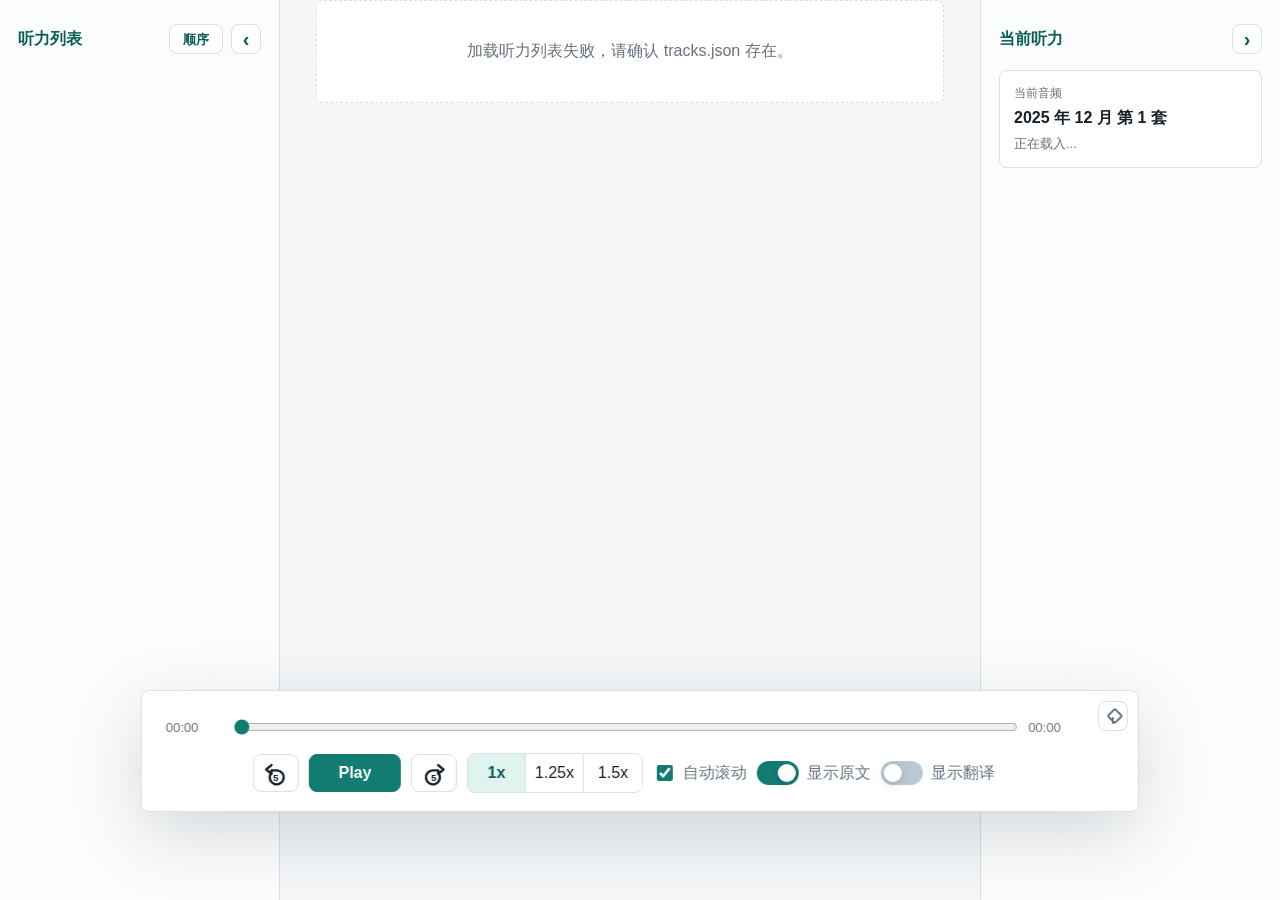
==== index.html @ 4df4cc14 "feat(player): load SRT transcripts into the sentence engine Transcripts ending in .srt are fetched a" ====
<!doctype html>
<html lang="zh-CN">
  <head>
    <meta charset="utf-8" />
    <meta
      name="viewport"
      content="width=device-width, initial-scale=1"
    />
    <title>CET听力播放器</title>
    <link
      rel="icon"
      href="./ui/cet-icon.svg"
      type="image/svg+xml"
    />
    <link
      rel="stylesheet"
      href="./ui/styles.css"
    />
    <script
      defer
      src="./ui/srt.js"
    ></script>
    <script
      defer
      src="./ui/app.js"
    ></script>
  </head>
  <body>
    <div
      class="shell"
      id="shell"
    >
      <aside
        class="catalog"
        aria-label="听力列表"
      >
        <div class="side-header">
          <span>听力列表</span>
          <div class="side-actions">
            <button
              id="sortTrackList"
              class="side-order-toggle"
              type="button"
              title="切换为逆序显示"
              aria-label="当前为顺序显示，切换为逆序显示"
            >
              顺序
            </button>
            <button
              id="hideLeftSidebar"
              class="side-toggle"
              type="button"
              title="隐藏左侧栏"
              aria-label="隐藏左侧栏"
            >
              ‹
            </button>
          </div>
        </div>
        <div
          id="examTabs"
          class="exam-tabs"
          aria-label="考试类型"
        ></div>
        <nav
          class="track-list"
          id="trackList"
          aria-label="听力年份列表"
        ></nav>
      </aside>

      <div
        id="leftResizer"
        class="resizer left-resizer"
        role="separator"
        aria-orientation="vertical"
        aria-label="调整左侧栏宽度"
      ></div>

      <main class="player">
        <section
          class="now-playing"
          aria-label="播放器"
        >
          <button
            id="pinPlayer"
            class="pin-player"
            type="button"
            title="固定播放器"
            aria-label="固定播放器"
            aria-pressed="false"
          >
            <span
              class="pin-icon"
              aria-hidden="true"
            ></span>
          </button>
          <div class="progress-row">
            <span id="currentTime">00:00</span>
            <input
              id="progress"
              class="progress"
              type="range"
              min="0"
              max="1000"
              value="0"
              aria-label="播放进度"
            />
            <span id="duration">00:00</span>
          </div>

          <div
            class="controls"
            aria-label="播放控制"
          >
            <button
              id="backBtn"
              class="icon-btn seek-btn seek-back"
              type="button"
              title="后退 5 秒"
              aria-label="后退 5 秒"
            >
              <span
                class="seek-icon"
                aria-hidden="true"
              >
                <svg
                  viewBox="0 0 32 32"
                  focusable="false"
                >
                  <path d="M11 7 5 12l6 5v-4h6a8 8 0 1 1-7.1 4.3" />
                  <text
                    x="16"
                    y="22"
                  >
                    5
                  </text>
                </svg>
              </span>
            </button>
            <button
              id="playBtn"
              class="play-btn"
              type="button"
              title="播放或暂停"
              aria-label="播放或暂停"
            >
              Play
            </button>
            <button
              id="forwardBtn"
              class="icon-btn seek-btn seek-forward"
              type="button"
              title="前进 5 秒"
              aria-label="前进 5 秒"
            >
              <span
                class="seek-icon"
                aria-hidden="true"
              >
                <svg
                  viewBox="0 0 32 32"
                  focusable="false"
                >
                  <path d="M21 7l6 5-6 5v-4h-6a8 8 0 1 0 7.1 4.3" />
                  <text
                    x="16"
                    y="22"
                  >
                    5
                  </text>
                </svg>
              </span>
            </button>

            <div
              class="segmented"
              aria-label="播放速度"
            >
              <button
                class="speed active"
                type="button"
                data-speed="1"
              >
                1x
              </button>
              <button
                class="speed"
                type="button"
                data-speed="1.25"
              >
                1.25x
              </button>
              <button
                class="speed"
                type="button"
                data-speed="1.5"
              >
                1.5x
              </button>
            </div>

            <label class="toggle">
              <input
                id="autoScroll"
                type="checkbox"
                checked
              />
              <span>自动滚动</span>
            </label>

            <label class="switch-control">
              <input
                id="transcriptVisible"
                type="checkbox"
                role="switch"
                checked
                aria-label="显示听力原文"
              />
              <span
                class="switch-track"
                aria-hidden="true"
              ></span>
              <span>显示原文</span>
            </label>

            <label class="switch-control">
              <input
                id="translationVisible"
                type="checkbox"
                role="switch"
                aria-label="显示中文翻译"
              />
              <span
                class="switch-track"
                aria-hidden="true"
              ></span>
              <span>显示翻译</span>
            </label>
          </div>

          <audio
            id="audio"
            preload="metadata"
          ></audio>
        </section>

        <section
          class="workspace"
          aria-label="听力原文"
        >
          <div
            id="transcript"
            class="transcript"
            aria-live="polite"
          ></div>
        </section>
      </main>

      <div
        id="rightResizer"
        class="resizer right-resizer"
        role="separator"
        aria-orientation="vertical"
        aria-label="调整右侧栏宽度"
      ></div>

      <aside
        class="details"
        aria-label="当前听力"
      >
        <div class="side-header">
          <span>当前听力</span>
          <button
            id="hideRightSidebar"
            class="side-toggle"
            type="button"
            title="隐藏右侧栏"
            aria-label="隐藏右侧栏"
          >
            ›
          </button>
        </div>

        <div class="track-card">
          <span class="track-label">当前音频</span>
          <strong id="trackName">2025 年 12 月 第 1 套</strong>
          <span id="trackMeta">正在载入...</span>
        </div>

        <nav
          class="section-nav"
          id="sectionNav"
          aria-label="段落导航"
        ></nav>
      </aside>

      <button
        id="showLeftSidebar"
        class="restore-sidebar restore-left"
        type="button"
        title="显示左侧栏"
        aria-label="显示左侧栏"
      >
        ›
      </button>
      <button
        id="showRightSidebar"
        class="restore-sidebar restore-right"
        type="button"
        title="显示右侧栏"
        aria-label="显示右侧栏"
      >
        ‹
      </button>
    </div>
  </body>
</html>
---- ui/styles.css ----
:root {
  color-scheme: light;
  --bg: #f4f6f8;
  --panel: #ffffff;
  --panel-soft: #eef3f6;
  --text: #172026;
  --muted: #67727e;
  --line: #d8e0e6;
  --accent: #127c72;
  --accent-strong: #095f58;
  --accent-soft: #dff3ef;
  --warning: #9a5b00;
  --shadow: 0 20px 60px rgba(19, 35, 46, 0.12);
  --left-sidebar-width: 280px;
  --right-sidebar-width: 300px;
  --resizer-width: 8px;
}

* {
  box-sizing: border-box;
}

html,
body {
  height: 100%;
}

body {
  margin: 0;
  overflow: hidden;
  background: var(--bg);
  color: var(--text);
  font-family: "Inter", "Segoe UI", "Microsoft YaHei", Arial, sans-serif;
  letter-spacing: 0;
}

button,
input {
  font: inherit;
}

button {
  border: 1px solid var(--line);
  background: var(--panel);
  color: var(--text);
  cursor: pointer;
  transition:
    background 160ms ease,
    border-color 160ms ease,
    transform 160ms ease;
}

button:hover {
  border-color: #aab8c2;
  background: #f8fafb;
}

button:active {
  transform: translateY(1px);
}

.shell {
  display: grid;
  grid-template-columns:
    var(--left-sidebar-width) var(--resizer-width) minmax(0, 1fr)
    var(--resizer-width) var(--right-sidebar-width);
  height: 100vh;
  overflow: hidden;
}

.shell.left-collapsed {
  --left-sidebar-width: 0px;
}

.shell.right-collapsed {
  --right-sidebar-width: 0px;
}

.catalog,
.details {
  position: sticky;
  top: 0;
  height: 100vh;
  overflow: auto;
  padding: 22px 18px;
  background: #fbfcfd;
}

.catalog {
  display: flex;
  flex-direction: column;
  grid-column: 1;
  overflow: hidden;
  border-right: 1px solid var(--line);
}

.details {
  grid-column: 5;
  border-left: 1px solid var(--line);
}

.shell.left-collapsed .catalog,
.shell.right-collapsed .details {
  overflow: hidden;
  padding: 0;
  border: 0;
}

.shell.left-collapsed .catalog > *,
.shell.right-collapsed .details > * {
  display: none;
}

.player {
  display: grid;
  grid-template-rows: minmax(0, 1fr);
  grid-column: 3;
  height: 100vh;
  min-width: 0;
  overflow: hidden;
}

.side-header {
  flex: 0 0 auto;
  display: flex;
  align-items: center;
  justify-content: space-between;
  gap: 10px;
  min-height: 34px;
  margin-bottom: 14px;
  color: var(--accent-strong);
  font-weight: 800;
}

.side-actions {
  display: inline-flex;
  align-items: center;
  gap: 8px;
}

.exam-tabs {
  display: grid;
  grid-template-columns: repeat(2, minmax(0, 1fr));
  gap: 8px;
  margin-bottom: 14px;
}

.exam-tab {
  min-height: 36px;
  padding: 0 12px;
  border-radius: 8px;
  color: var(--accent-strong);
  font-size: 13px;
  font-weight: 800;
  line-height: 1;
}

.exam-tab.active {
  border-color: var(--accent);
  background: var(--accent-soft);
}

.exam-tabs[hidden] {
  display: none;
}

.side-order-toggle {
  min-width: 54px;
  height: 30px;
  padding: 0 10px;
  border-radius: 8px;
  color: var(--accent-strong);
  font-size: 13px;
  font-weight: 800;
  line-height: 1;
  white-space: nowrap;
}

.side-toggle,
.restore-sidebar {
  display: inline-grid;
  place-items: center;
  width: 30px;
  height: 30px;
  padding: 0;
  border-radius: 8px;
  color: var(--accent-strong);
  font-size: 20px;
  font-weight: 900;
  line-height: 1;
}

.restore-sidebar {
  position: fixed;
  z-index: 20;
  top: 14px;
  display: none;
  background: var(--accent);
  color: #fff;
  border-color: var(--accent);
}

.restore-left {
  left: 24px;
}

.restore-right {
  right: 24px;
}

.shell.left-collapsed .restore-left,
.shell.right-collapsed .restore-right {
  display: grid;
}

.resizer {
  position: relative;
  z-index: 12;
  width: var(--resizer-width);
  min-width: var(--resizer-width);
  height: 100vh;
  cursor: col-resize;
  background: transparent;
}

.left-resizer {
  grid-column: 2;
}

.right-resizer {
  grid-column: 4;
}

.resizer::before {
  content: "";
  position: absolute;
  inset: 0 3px;
  background: transparent;
  transition: background 160ms ease;
}

.resizer:hover::before,
.resizer.active::before {
  background: var(--accent);
}

.shell.left-collapsed .left-resizer,
.shell.right-collapsed .right-resizer {
  pointer-events: none;
}

body.resizing {
  cursor: col-resize;
  user-select: none;
}

.track-list {
  --sb-track-color: #dde5e8;
  --sb-thumb-color: #6baf8d;
  --sb-size: 9px;
  display: grid;
  flex: 1 1 auto;
  align-content: start;
  min-height: 0;
  margin: 0 -18px -22px;
  overflow: auto;
}

.track-list::-webkit-scrollbar {
  width: calc(var(--sb-size) - 3px);
}

.track-list::-webkit-scrollbar-track {
  background: var(--sb-track-color);
  border-radius: 7px;
}

.track-list::-webkit-scrollbar-thumb {
  background: var(--sb-thumb-color);
  border-radius: 7px;
}

@supports not selector(::-webkit-scrollbar) {
  .track-list {
    scrollbar-color: var(--sb-thumb-color) var(--sb-track-color);
    scrollbar-width: thin;
  }
}

.track-list-item {
  width: 100%;
  min-height: 64px;
  padding: 0 20px;
  border: 0;
  border-bottom: 1px solid #edf1f4;
  border-radius: 0;
  background: transparent;
  color: #09122d;
  text-align: left;
  white-space: nowrap;
  overflow: hidden;
  text-overflow: ellipsis;
}

.track-list-item:hover {
  background: #eef7f5;
}

.track-list-item.active {
  background: var(--accent-soft);
  color: var(--accent-strong);
  font-weight: 800;
}

.track-list-item.unavailable {
  color: #526273;
  cursor: default;
}

.track-list-item.unavailable:hover {
  background: transparent;
}

.track-card {
  display: grid;
  gap: 6px;
  padding: 14px;
  margin-bottom: 20px;
  border: 1px solid var(--line);
  border-radius: 8px;
  background: var(--panel);
}

.track-label {
  color: var(--muted);
  font-size: 12px;
}

.track-card strong {
  font-size: 16px;
}

.track-card span:last-child {
  color: var(--muted);
  font-size: 13px;
}

.section-nav {
  display: grid;
  gap: 8px;
}

.section-nav-item {
  display: grid;
  grid-template-columns: minmax(0, 1fr) auto;
  gap: 8px;
  align-items: center;
  min-height: 60px;
  padding: 8px 10px 8px 16px;
  border: 1px solid var(--line);
  border-radius: 8px;
  background: var(--panel);
  transition:
    background 160ms ease,
    border-color 160ms ease,
    box-shadow 160ms ease;
}

.section-nav-item:hover {
  border-color: #aab8c2;
  background: #f8fafb;
}

.section-nav-item.active {
  border-color: var(--accent);
  background: var(--accent-soft);
  color: var(--accent-strong);
  font-weight: 700;
}

.section-jump {
  width: 100%;
  min-height: 40px;
  min-width: 0;
  padding: 0;
  border: 0;
  border-radius: 0;
  background: transparent;
  color: inherit;
  font-weight: inherit;
  text-align: left;
  overflow: hidden;
  text-overflow: ellipsis;
  white-space: nowrap;
}

.section-jump:hover {
  border-color: transparent;
  background: transparent;
}

.section-actions {
  display: inline-flex;
  gap: 6px;
}

.now-playing {
  position: fixed;
  left: 50%;
  bottom: 88px;
  z-index: 15;
  display: grid;
  gap: 16px;
  width: min(78vw, 1560px);
  padding: 26px 56px 18px 24px;
  border: 1px solid var(--line);
  border-radius: 8px;
  background: rgba(255, 255, 255, 0.94);
  box-shadow: 0 22px 70px rgba(19, 35, 46, 0.16);
  backdrop-filter: blur(12px);
  cursor: move;
  transform: translateX(-50%);
}

.now-playing.pinned {
  cursor: default;
}

.now-playing.dragging {
  cursor: grabbing;
}

.now-playing button,
.now-playing input,
.now-playing label {
  cursor: pointer;
}

.pin-player {
  position: absolute;
  top: 10px;
  right: 10px;
  display: inline-grid;
  place-items: center;
  width: 30px;
  height: 30px;
  padding: 0;
  border-radius: 8px;
  background: var(--panel);
  color: var(--muted);
}

.pin-player:hover {
  border-color: #aab8c2;
  background: #f8fafb;
}

.now-playing.pinned .pin-player {
  border-color: var(--accent);
  background: var(--accent);
  color: #fff;
}

.pin-icon {
  position: relative;
  width: 14px;
  height: 14px;
}

.pin-icon::before {
  content: "";
  position: absolute;
  left: 3px;
  top: 1px;
  width: 8px;
  height: 8px;
  border: 2px solid currentColor;
  border-radius: 2px;
  transform: rotate(45deg);
}

.pin-icon::after {
  content: "";
  position: absolute;
  left: 6px;
  top: 8px;
  width: 2px;
  height: 7px;
  border-radius: 999px;
  background: currentColor;
}

.progress-row {
  display: grid;
  grid-template-columns: 54px minmax(0, 1fr) 54px;
  align-items: center;
  gap: 12px;
  color: var(--muted);
  font-variant-numeric: tabular-nums;
  font-size: 13px;
}

.progress {
  width: 100%;
  accent-color: var(--accent);
}

.controls {
  display: flex;
  align-items: center;
  justify-content: center;
  flex-wrap: wrap;
  gap: 10px;
}

.icon-btn,
.play-btn,
.segmented button {
  min-height: 38px;
  border-radius: 8px;
}

.icon-btn {
  width: 46px;
  font-weight: 800;
}

.seek-btn {
  display: inline-grid;
  place-items: center;
  padding: 0;
}

.seek-icon,
.seek-icon svg {
  display: block;
  width: 28px;
  height: 28px;
}

.seek-icon svg {
  overflow: visible;
}

.seek-icon path {
  fill: none;
  stroke: currentColor;
  stroke-width: 2.7;
  stroke-linecap: round;
  stroke-linejoin: round;
}

.seek-icon text {
  fill: currentColor;
  font-size: 11px;
  font-weight: 900;
  text-anchor: middle;
  dominant-baseline: middle;
}

.play-btn {
  min-width: 92px;
  padding: 0 18px;
  border-color: var(--accent);
  background: var(--accent);
  color: #fff;
  font-weight: 800;
}

.play-btn:hover {
  border-color: var(--accent-strong);
  background: var(--accent-strong);
}

.segmented {
  display: inline-grid;
  grid-template-columns: repeat(3, minmax(58px, 1fr));
  overflow: hidden;
  border: 1px solid var(--line);
  border-radius: 8px;
}

.segmented button {
  border: 0;
  border-right: 1px solid var(--line);
  border-radius: 0;
  background: var(--panel);
}

.segmented button:last-child {
  border-right: 0;
}

.segmented button.active {
  background: var(--accent-soft);
  color: var(--accent-strong);
  font-weight: 800;
}

.toggle {
  display: inline-flex;
  align-items: center;
  gap: 7px;
  min-height: 38px;
  color: var(--muted);
  user-select: none;
}

.toggle input {
  width: 16px;
  height: 16px;
  accent-color: var(--accent);
}

.switch-control {
  position: relative;
  display: inline-flex;
  align-items: center;
  gap: 8px;
  min-height: 38px;
  color: var(--muted);
  user-select: none;
}

.switch-control input {
  position: absolute;
  width: 1px;
  height: 1px;
  opacity: 0;
  pointer-events: none;
}

.switch-track {
  position: relative;
  flex: 0 0 42px;
  width: 42px;
  height: 24px;
  border-radius: 999px;
  background: #bac8d1;
  transition:
    background 160ms ease,
    box-shadow 160ms ease;
}

.switch-track::after {
  content: "";
  position: absolute;
  top: 3px;
  left: 3px;
  width: 18px;
  height: 18px;
  border-radius: 50%;
  background: #fff;
  box-shadow: 0 2px 7px rgba(19, 35, 46, 0.18);
  transition: transform 160ms ease;
}

.switch-control input:checked + .switch-track {
  background: var(--accent);
}

.switch-control input:checked + .switch-track::after {
  transform: translateX(18px);
}

.switch-control input:focus-visible + .switch-track {
  outline: 2px solid #76bdb4;
  outline-offset: 2px;
}

.workspace {
  --sb-track-color: #dde5e8;
  --sb-thumb-color: #6baf8d;
  --sb-size: 9px;
  grid-row: 1;
  min-width: 0;
  min-height: 0;
  padding: 0px 28px 220px;
  overflow-y: auto;
  overscroll-behavior: contain;
}

.workspace::-webkit-scrollbar {
  width: var(--sb-size);
}

.workspace::-webkit-scrollbar-track {
  background: var(--sb-track-color);
  border-radius: 7px;
}

.workspace::-webkit-scrollbar-thumb {
  background: var(--sb-thumb-color);
  border-radius: 7px;
}

@supports not selector(::-webkit-scrollbar) {
  .workspace {
    scrollbar-color: var(--sb-thumb-color) var(--sb-track-color);
    scrollbar-width: thin;
  }
}

.transcript {
  display: grid;
  gap: 8px;
  max-width: 980px;
  margin: 0 auto;
}

.section-heading {
  position: sticky;
  top: 0;
  z-index: 2;
  padding: 6px 4px 12px;
  background: #f4f6f8;
  color: var(--accent-strong);
  font-size: 18px;
  font-weight: 900;
  letter-spacing: 0;
  text-transform: uppercase;
}

.section-heading::after {
  content: "";
  position: absolute;
  right: 0;
  bottom: -16px;
  left: 0;
  height: 16px;
  pointer-events: none;
  background: linear-gradient(#f4f6f8, rgba(244, 246, 248, 0));
}

.line {
  display: grid;
  grid-template-columns: 74px minmax(0, 1fr) 76px;
  gap: 14px;
  align-items: start;
  min-height: 52px;
  padding: 13px 16px;
  border: 1px solid transparent;
  border-radius: 8px;
  background: transparent;
  color: #3a4650;
  text-align: left;
}

.line:hover {
  border-color: var(--line);
  background: rgba(255, 255, 255, 0.55);
}

.line-time {
  color: var(--muted);
  font-variant-numeric: tabular-nums;
  font-size: 12px;
  line-height: 1.7;
}

.line-text {
  min-width: 0;
  font-size: 18px;
  line-height: 1.58;
}

.line-original,
.line-translation {
  display: block;
}

.line-translation {
  margin-top: 5px;
  color: #586674;
  font-size: 15px;
  line-height: 1.55;
  font-weight: 500;
}

.line.passed {
  color: #75808a;
}

.line.active {
  border-color: #a7d6ce;
  background: var(--panel);
  box-shadow: var(--shadow);
  color: var(--text);
}

.line.active .line-text {
  font-weight: 800;
}

.line.active .line-translation {
  color: #43515e;
  font-weight: 600;
}

.line-actions {
  display: inline-flex;
  justify-content: flex-end;
  gap: 8px;
  min-width: 72px;
}

.line-play {
  display: inline-grid;
  place-items: center;
  width: 32px;
  min-width: 32px;
  height: 32px;
  min-height: 32px;
  padding: 0;
  border-color: #b9c8ce;
  border-radius: 999px;
  background: var(--panel);
  color: var(--accent-strong);
  transition:
    background 140ms ease,
    border-color 140ms ease,
    color 140ms ease;
}

.line-play:hover {
  border-color: var(--accent);
  background: var(--accent);
  color: #fff;
}

.line-loop.active {
  border-color: var(--accent);
  background: var(--accent-soft);
  color: var(--accent-strong);
}

.line-loop.active:hover {
  background: var(--accent);
  color: #fff;
}

.line-play-icon {
  width: 0;
  height: 0;
  margin-left: 2px;
  border-top: 6px solid transparent;
  border-bottom: 6px solid transparent;
  border-left: 9px solid currentColor;
}

.line-loop-icon {
  position: relative;
  width: 16px;
  height: 16px;
  border: 2px solid currentColor;
  border-left-color: transparent;
  border-radius: 50%;
}

.line-loop-icon::after {
  content: "";
  position: absolute;
  top: -3px;
  right: -1px;
  width: 6px;
  height: 6px;
  border-top: 2px solid currentColor;
  border-right: 2px solid currentColor;
  transform: rotate(35deg);
}

.speaker {
  display: inline-block;
  min-width: 30px;
  margin-right: 6px;
  color: var(--accent-strong);
  font-weight: 900;
}

.question .speaker {
  color: var(--warning);
}

.empty-state {
  padding: 40px 18px;
  border: 1px dashed var(--line);
  border-radius: 8px;
  background: var(--panel);
  color: var(--muted);
  text-align: center;
}

@media (max-width: 860px) {
  body {
    --sb-track-color: #dde5e8;
    --sb-thumb-color: #6baf8d;
    --sb-size: 9px;
    overflow: auto;
  }

  body::-webkit-scrollbar {
    width: var(--sb-size);
  }

  body::-webkit-scrollbar-track {
    background: var(--sb-track-color);
    border-radius: 7px;
  }

  body::-webkit-scrollbar-thumb {
    background: var(--sb-thumb-color);
    border-radius: 7px;
  }

  @supports not selector(::-webkit-scrollbar) {
    body {
      scrollbar-color: var(--sb-thumb-color) var(--sb-track-color);
      scrollbar-width: thin;
    }
  }

  .shell {
    grid-template-columns: 1fr;
    height: auto;
    min-height: 100vh;
    overflow: visible;
  }

  .catalog,
  .details {
    position: static;
    height: auto;
    padding: 16px;
  }

  .catalog {
    border-right: 0;
    border-bottom: 1px solid var(--line);
  }

  .details {
    order: 2;
    border-left: 0;
    border-top: 1px solid var(--line);
    border-bottom: 1px solid var(--line);
  }

  .player {
    order: 3;
    height: auto;
    overflow: visible;
  }

  .now-playing {
    left: 12px;
    right: 12px;
    bottom: 12px;
    width: auto;
    padding: 34px 12px 12px;
    transform: none;
  }

  .workspace {
    overflow: visible;
  }

  .track-list {
    max-height: 260px;
    margin: -16px;
    overflow: auto;
  }

  .resizer,
  .restore-sidebar,
  .side-header {
    display: none !important;
  }

  .section-nav {
    grid-template-columns: repeat(auto-fit, minmax(140px, 1fr));
  }

  .now-playing {
    padding: 16px;
  }

  .workspace {
    padding: 16px 12px 210px;
  }

  .line {
    grid-template-columns: 52px minmax(0, 1fr) 72px;
    gap: 10px;
    padding: 12px;
  }

  .line-text {
    font-size: 16px;
  }

  .section-heading {
    top: 0;
  }
}

@media (max-width: 520px) {
  .progress-row {
    grid-template-columns: 42px minmax(0, 1fr) 42px;
    gap: 8px;
    font-size: 12px;
  }

  .controls {
    display: grid;
    grid-template-columns: 46px minmax(80px, 1fr) 46px;
  }

  .segmented,
  .toggle,
  .switch-control {
    grid-column: 1 / -1;
  }

  .segmented {
    width: 100%;
  }
}
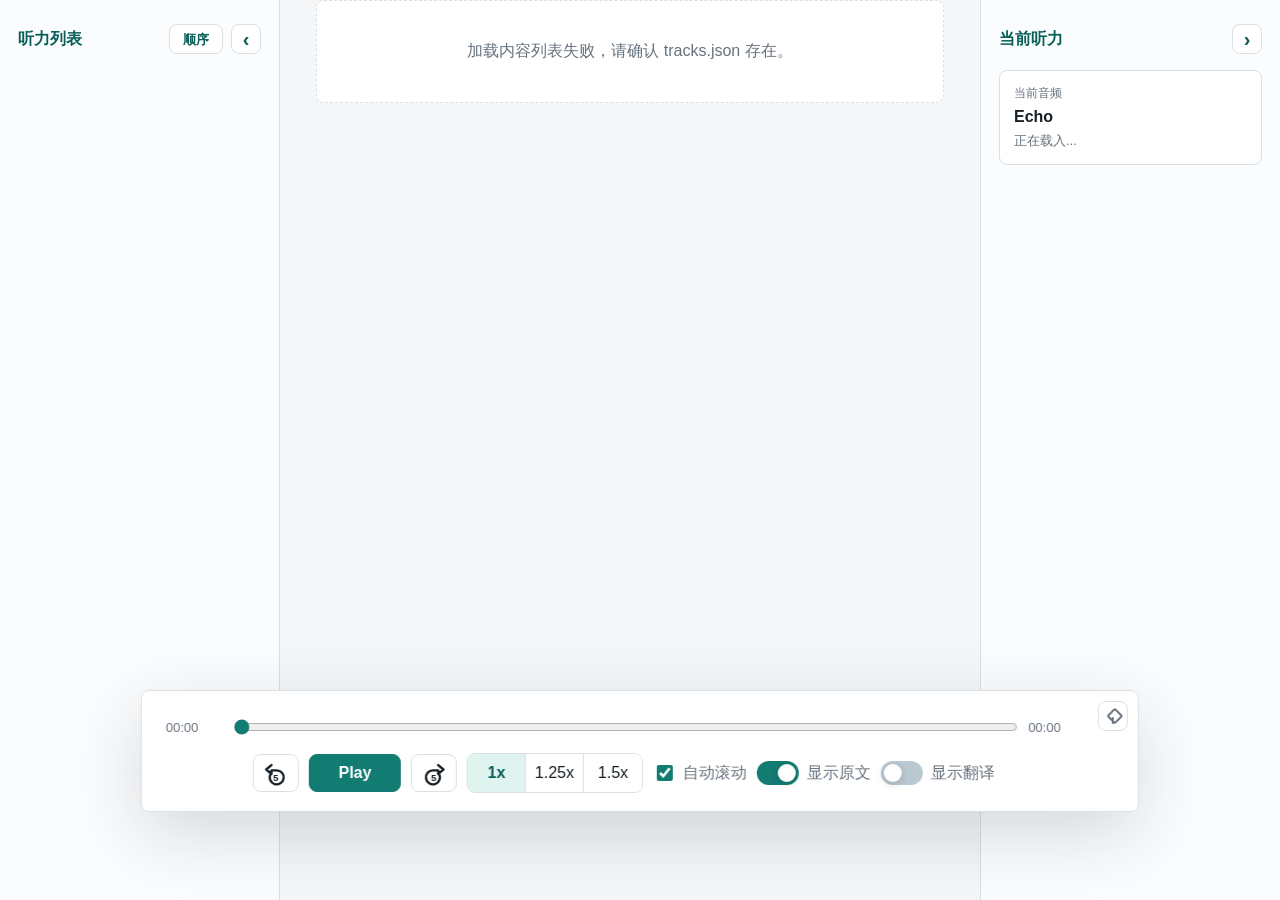
==== commit 45dafcac: "refactor(core): remove CET exam domain from player UI and routing The catalog is now a flat generic " ====
--- a/index.html
+++ b/index.html
@@ -6,10 +6,10 @@
       name="viewport"
       content="width=device-width, initial-scale=1"
     />
-    <title>CET听力播放器</title>
+    <title>Echo · 精听播放器</title>
     <link
       rel="icon"
-      href="./ui/cet-icon.svg"
+      href="./ui/echo-icon.svg"
       type="image/svg+xml"
     />
     <link
@@ -57,15 +57,10 @@
             </button>
           </div>
         </div>
-        <div
-          id="examTabs"
-          class="exam-tabs"
-          aria-label="考试类型"
-        ></div>
         <nav
           class="track-list"
           id="trackList"
-          aria-label="听力年份列表"
+          aria-label="内容列表"
         ></nav>
       </aside>
 
@@ -284,7 +279,7 @@
 
         <div class="track-card">
           <span class="track-label">当前音频</span>
-          <strong id="trackName">2025 年 12 月 第 1 套</strong>
+          <strong id="trackName">Echo</strong>
           <span id="trackMeta">正在载入...</span>
         </div>
 
--- a/ui/styles.css
+++ b/ui/styles.css
@@ -138,32 +138,6 @@
   gap: 8px;
 }
 
-.exam-tabs {
-  display: grid;
-  grid-template-columns: repeat(2, minmax(0, 1fr));
-  gap: 8px;
-  margin-bottom: 14px;
-}
-
-.exam-tab {
-  min-height: 36px;
-  padding: 0 12px;
-  border-radius: 8px;
-  color: var(--accent-strong);
-  font-size: 13px;
-  font-weight: 800;
-  line-height: 1;
-}
-
-.exam-tab.active {
-  border-color: var(--accent);
-  background: var(--accent-soft);
-}
-
-.exam-tabs[hidden] {
-  display: none;
-}
-
 .side-order-toggle {
   min-width: 54px;
   height: 30px;
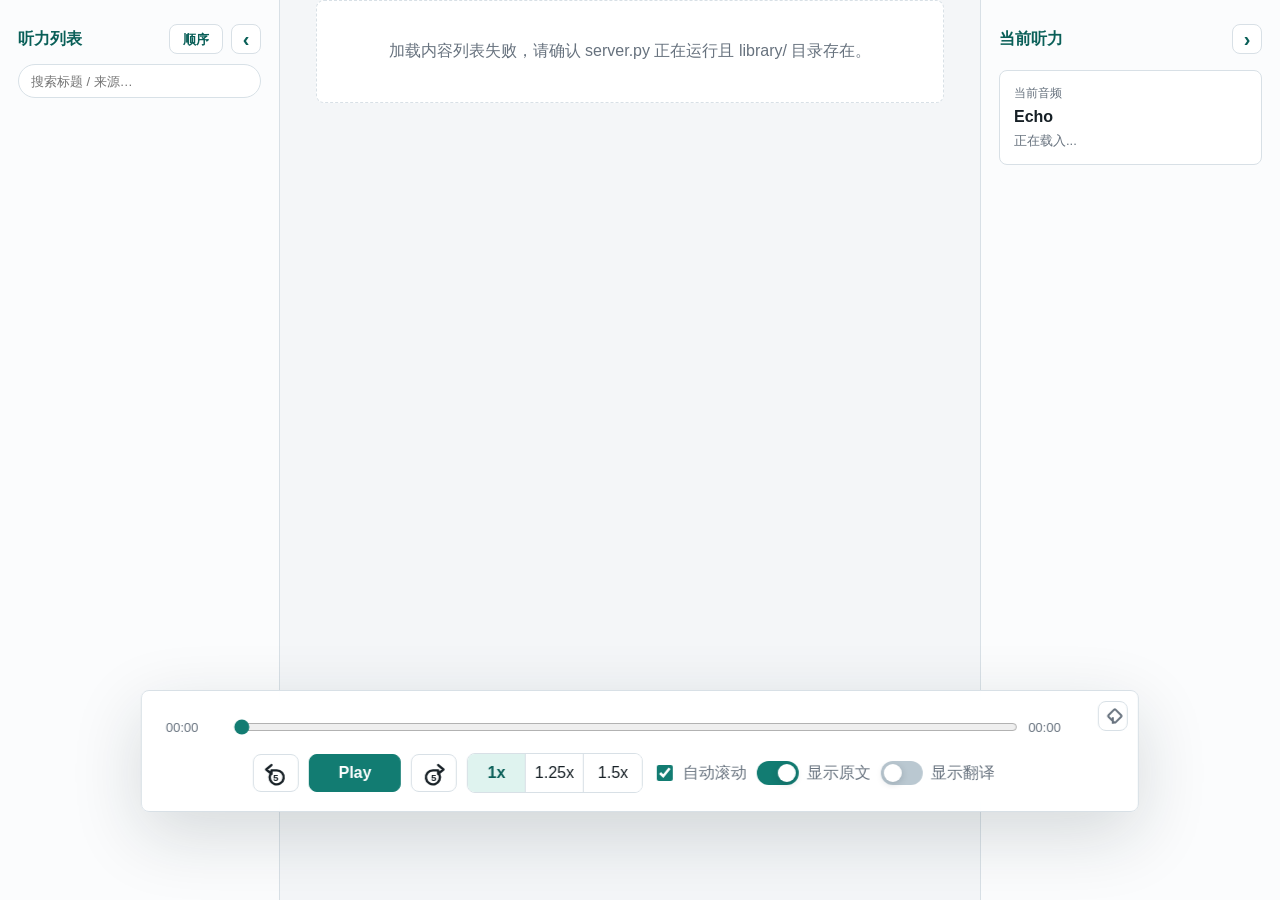
==== commit c7d2aa8f: "Phase 2 Step 3: three-layer tree browsing + library search - renderTrackList renders Source -> Colle" ====
--- a/index.html
+++ b/index.html
@@ -57,6 +57,15 @@
             </button>
           </div>
         </div>
+        <div class="library-search">
+          <input
+            id="librarySearch"
+            type="search"
+            placeholder="搜索标题 / 来源…"
+            autocomplete="off"
+            aria-label="搜索内容库"
+          />
+        </div>
         <nav
           class="track-list"
           id="trackList"
--- a/ui/styles.css
+++ b/ui/styles.css
@@ -295,6 +295,93 @@
   background: transparent;
 }
 
+/* Library search */
+.library-search {
+  flex: 0 0 auto;
+  margin: -6px 0 12px;
+}
+.library-search input[type="search"] {
+  width: 100%;
+  height: 34px;
+  padding: 0 12px;
+  border: 1px solid #d8e1e7;
+  border-radius: 17px;
+  background: #fff;
+  color: #09122d;
+  font: inherit;
+  font-size: 13px;
+}
+.library-search input[type="search"]:focus {
+  outline: none;
+  border-color: var(--accent-strong, #2f8f6b);
+}
+
+/* Library tree: Source -> Collection -> Item */
+.group-header {
+  width: 100%;
+  display: flex;
+  align-items: center;
+  justify-content: space-between;
+  gap: 10px;
+  padding: 10px 20px;
+  border: 0;
+  border-bottom: 1px solid #edf1f4;
+  background: transparent;
+  color: var(--accent-strong);
+  font: inherit;
+  font-weight: 800;
+  text-align: left;
+  cursor: pointer;
+}
+.group-header::before {
+  content: "▾";
+  flex: 0 0 auto;
+  color: currentColor;
+  transition: transform 0.15s ease;
+}
+.group-header:not(.expanded)::before {
+  transform: rotate(-90deg);
+}
+.group-header .group-label {
+  flex: 1 1 auto;
+  overflow: hidden;
+  text-overflow: ellipsis;
+  white-space: nowrap;
+}
+.group-header .group-count {
+  flex: 0 0 auto;
+  min-width: 22px;
+  padding: 1px 7px;
+  border-radius: 999px;
+  background: rgba(47, 143, 107, 0.12);
+  color: inherit;
+  font-size: 11px;
+  font-weight: 700;
+  text-align: center;
+}
+.collection-group .group-header {
+  padding-left: 40px;
+  font-weight: 600;
+}
+.track-list-item .track-label {
+  display: block;
+  overflow: hidden;
+  text-overflow: ellipsis;
+}
+.track-list-item .track-subtitle {
+  display: block;
+  margin-top: 3px;
+  color: #526273;
+  font-size: 11px;
+  overflow: hidden;
+  text-overflow: ellipsis;
+}
+.tree-empty {
+  padding: 18px 20px;
+  color: #526273;
+  font-size: 13px;
+}
+
 .track-card {
   display: grid;
   gap: 6px;
@@ -905,6 +992,9 @@
     position: static;
     height: auto;
     padding: 16px;
+    /* 1fr 单列下若保留 grid-column:1/5 会撑出隐式轨道导致横向溢出，重置为自动堆放 */
+    grid-column: auto;
+    grid-row: auto;
   }
 
   .catalog {
@@ -923,6 +1013,8 @@
     order: 3;
     height: auto;
     overflow: visible;
+    grid-column: auto;
+    grid-row: auto;
   }
 
   .now-playing {
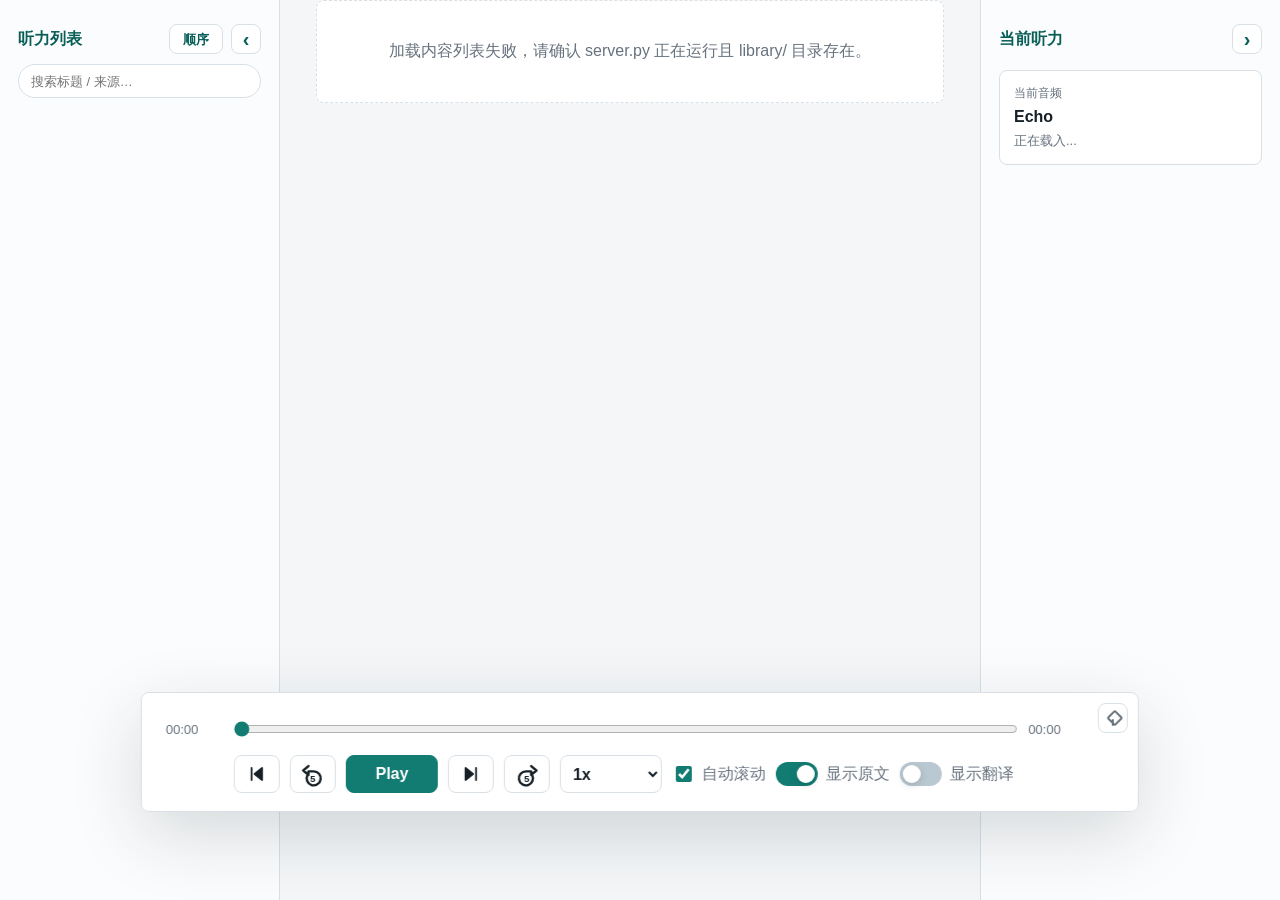
==== commit a49c7343: "Phase 3 Step 1: prev/next line buttons + speed dropdown - player bar gains prev/next sentence button" ====
--- a/index.html
+++ b/index.html
@@ -118,6 +118,26 @@
             aria-label="播放控制"
           >
             <button
+              id="prevLineBtn"
+              class="icon-btn line-step-btn"
+              type="button"
+              title="上一句（[）"
+              aria-label="播放上一句"
+            >
+              <span
+                class="line-step-icon"
+                aria-hidden="true"
+              >
+                <svg
+                  viewBox="0 0 32 32"
+                  focusable="false"
+                >
+                  <path d="M23 8l-10 8 10 8z" />
+                  <path d="M9 8v16" />
+                </svg>
+              </span>
+            </button>
+            <button
               id="backBtn"
               class="icon-btn seek-btn seek-back"
               type="button"
@@ -152,6 +172,26 @@
               Play
             </button>
             <button
+              id="nextLineBtn"
+              class="icon-btn line-step-btn"
+              type="button"
+              title="下一句（]）"
+              aria-label="播放下一句"
+            >
+              <span
+                class="line-step-icon"
+                aria-hidden="true"
+              >
+                <svg
+                  viewBox="0 0 32 32"
+                  focusable="false"
+                >
+                  <path d="M9 8l10 8-10 8z" />
+                  <path d="M23 8v16" />
+                </svg>
+              </span>
+            </button>
+            <button
               id="forwardBtn"
               class="icon-btn seek-btn seek-forward"
               type="button"
@@ -178,30 +218,32 @@
             </button>
 
             <div
-              class="segmented"
+              class="speed-control"
               aria-label="播放速度"
             >
-              <button
-                class="speed active"
-                type="button"
-                data-speed="1"
-              >
-                1x
-              </button>
-              <button
-                class="speed"
-                type="button"
-                data-speed="1.25"
-              >
-                1.25x
-              </button>
-              <button
-                class="speed"
-                type="button"
-                data-speed="1.5"
-              >
-                1.5x
-              </button>
+              <select
+                id="speedSelect"
+                aria-label="播放速度"
+              >
+                <option value="0.5">0.5x</option>
+                <option value="0.75">0.75x</option>
+                <option value="1" selected>1x</option>
+                <option value="1.25">1.25x</option>
+                <option value="1.5">1.5x</option>
+                <option value="2">2x</option>
+                <option value="custom">自定义…</option>
+              </select>
+              <input
+                id="speedCustom"
+                class="speed-custom"
+                type="number"
+                min="0.25"
+                max="4"
+                step="0.05"
+                placeholder="1.0"
+                aria-label="自定义播放速度"
+                hidden
+              />
             </div>
 
             <label class="toggle">
--- a/ui/styles.css
+++ b/ui/styles.css
@@ -658,6 +658,72 @@
   font-weight: 800;
 }
 
+/* Sentence step (prev/next) buttons reuse the seek-icon look */
+.line-step-btn {
+  display: inline-grid;
+  place-items: center;
+  padding: 0;
+}
+
+.line-step-icon,
+.line-step-icon svg {
+  display: block;
+  width: 24px;
+  height: 24px;
+}
+
+.line-step-icon svg {
+  overflow: visible;
+}
+
+.line-step-icon path {
+  fill: currentColor;
+  stroke: currentColor;
+  stroke-width: 2.4;
+  stroke-linecap: round;
+  stroke-linejoin: round;
+}
+
+/* Speed dropdown + custom input */
+.speed-control {
+  display: inline-flex;
+  align-items: center;
+  gap: 6px;
+}
+
+.speed-control select {
+  min-height: 38px;
+  padding: 0 8px;
+  border: 1px solid var(--line);
+  border-radius: 8px;
+  background: var(--panel);
+  color: inherit;
+  font: inherit;
+  font-weight: 700;
+}
+
+.speed-control select:focus {
+  outline: none;
+  border-color: var(--accent);
+}
+
+.speed-custom {
+  width: 64px;
+  min-height: 38px;
+  padding: 0 8px;
+  border: 1px solid var(--line);
+  border-radius: 8px;
+  background: var(--panel);
+  color: inherit;
+  font: inherit;
+  font-weight: 700;
+}
+
+.speed-custom:focus {
+  outline: none;
+  border-color: var(--accent);
+}
+
 .toggle {
   display: inline-flex;
   align-items: center;
@@ -1082,12 +1148,18 @@
   }
 
   .segmented,
+  .speed-control,
   .toggle,
   .switch-control {
     grid-column: 1 / -1;
   }
 
-  .segmented {
+  .segmented,
+  .speed-control {
     width: 100%;
   }
-}
+
+  .speed-control select {
+    flex: 1 1 auto;
+  }
+}
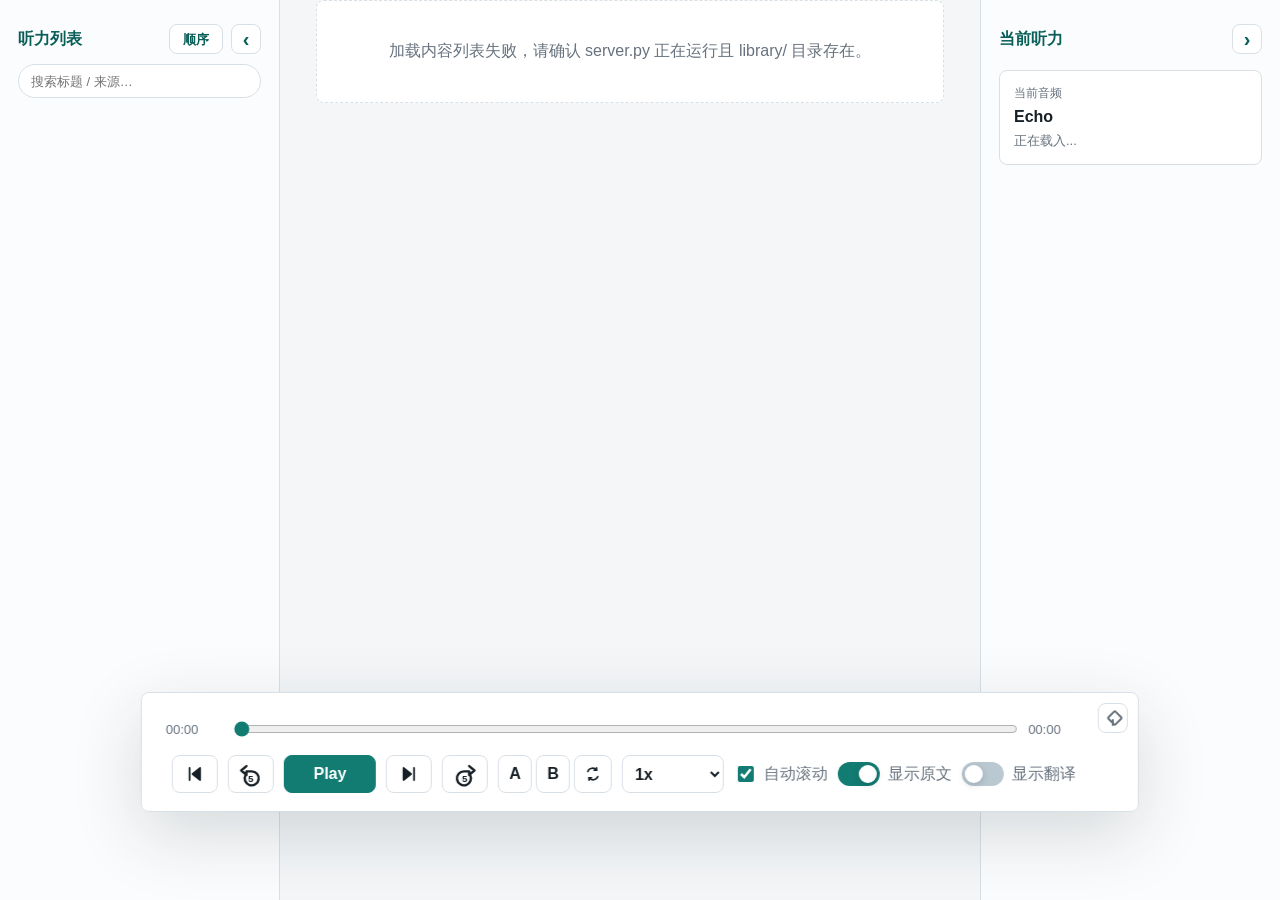
==== commit af1e0cd9: "Phase 3 Step 2: A-B loop - player bar gains A / B / clear buttons; A key sets A, B key sets B   (mus" ====
--- a/index.html
+++ b/index.html
@@ -218,6 +218,53 @@
             </button>
 
             <div
+              class="ab-loop"
+              aria-label="A-B 区间循环"
+            >
+              <button
+                id="abPointA"
+                class="ab-btn"
+                type="button"
+                title="设置 A 点（A 键）；再按清除 A-B"
+                aria-label="设置循环起点 A"
+              >
+                A
+              </button>
+              <button
+                id="abPointB"
+                class="ab-btn"
+                type="button"
+                title="设置 B 点（B 键）；需先设 A"
+                aria-label="设置循环终点 B"
+              >
+                B
+              </button>
+              <button
+                id="abToggle"
+                class="ab-btn ab-clear"
+                type="button"
+                title="清除 A-B 循环"
+                aria-label="清除 A-B 循环"
+                aria-pressed="false"
+              >
+                <span
+                  class="ab-loop-icon"
+                  aria-hidden="true"
+                >
+                  <svg
+                    viewBox="0 0 32 32"
+                    focusable="false"
+                  >
+                    <path d="M8 12a8 8 0 0 1 14-2" />
+                    <path d="M24 20a8 8 0 0 1-14 2" />
+                    <path d="M22 6v4h-4" />
+                    <path d="M10 26v-4h4" />
+                  </svg>
+                </span>
+              </button>
+            </div>
+
+            <div
               class="speed-control"
               aria-label="播放速度"
             >
--- a/ui/styles.css
+++ b/ui/styles.css
@@ -684,6 +684,55 @@
   stroke-linejoin: round;
 }
 
+/* A-B loop buttons */
+.ab-loop {
+  display: inline-flex;
+  align-items: center;
+  gap: 4px;
+}
+
+.ab-btn {
+  min-width: 34px;
+  min-height: 38px;
+  padding: 0 8px;
+  border: 1px solid var(--line);
+  border-radius: 8px;
+  background: var(--panel);
+  color: inherit;
+  font: inherit;
+  font-weight: 800;
+}
+
+.ab-btn:hover {
+  border-color: var(--accent);
+  color: var(--accent-strong);
+}
+
+.ab-btn.active {
+  border-color: var(--accent);
+  background: var(--accent-soft);
+  color: var(--accent-strong);
+}
+
+.ab-loop-icon,
+.ab-loop-icon svg {
+  display: block;
+  width: 20px;
+  height: 20px;
+}
+
+.ab-loop-icon svg {
+  overflow: visible;
+}
+
+.ab-loop-icon path {
+  fill: none;
+  stroke: currentColor;
+  stroke-width: 2.6;
+  stroke-linecap: round;
+  stroke-linejoin: round;
+}
+
 /* Speed dropdown + custom input */
 .speed-control {
   display: inline-flex;
@@ -1149,13 +1198,15 @@
 
   .segmented,
   .speed-control,
+  .ab-loop,
   .toggle,
   .switch-control {
     grid-column: 1 / -1;
   }
 
   .segmented,
-  .speed-control {
+  .speed-control,
+  .ab-loop {
     width: 100%;
   }
 
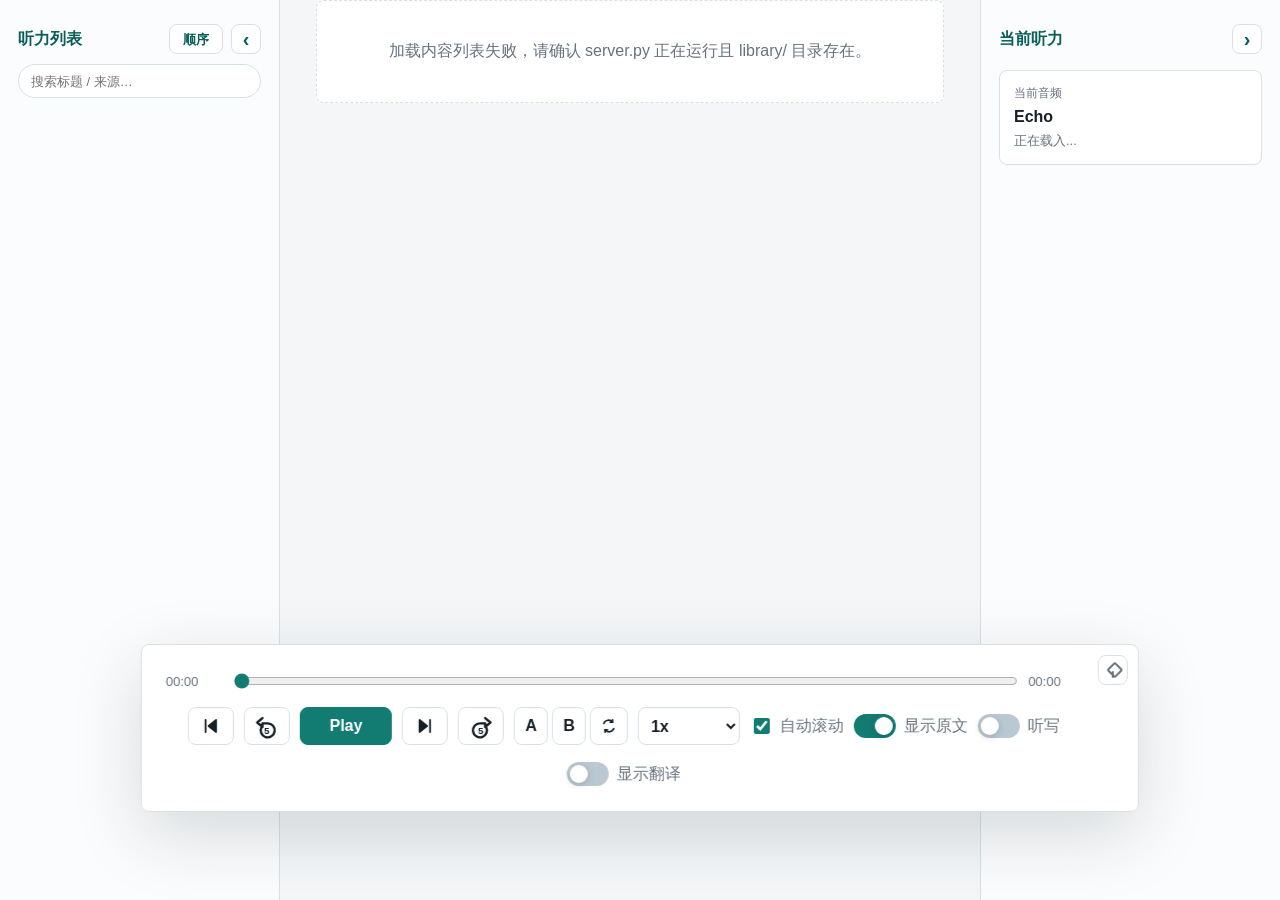
==== commit f4b24db9: "Phase 3 Step 3: inline per-sentence dictation - ui/dictation.js: normalizeAnswer (lowercase/NFKC/pun" ====
--- a/index.html
+++ b/index.html
@@ -19,6 +19,10 @@
     <script
       defer
       src="./ui/srt.js"
+    ></script>
+    <script
+      defer
+      src="./ui/dictation.js"
     ></script>
     <script
       defer
@@ -319,6 +323,20 @@
 
             <label class="switch-control">
               <input
+                id="dictationActive"
+                type="checkbox"
+                role="switch"
+                aria-label="听写模式：隐藏原文，逐句输入听写"
+              />
+              <span
+                class="switch-track"
+                aria-hidden="true"
+              ></span>
+              <span>听写</span>
+            </label>
+
+            <label class="switch-control">
+              <input
                 id="translationVisible"
                 type="checkbox"
                 role="switch"
--- a/ui/styles.css
+++ b/ui/styles.css
@@ -382,6 +382,84 @@
   font-size: 13px;
 }
 
+/* Dictation mode */
+.line .line-original.masked {
+  color: transparent;
+  background: #d9e2e8;
+  border-radius: 4px;
+  text-shadow: none;
+  user-select: none;
+}
+
+.line .line-original.masked .speaker {
+  color: transparent;
+}
+
+.line .line-original.masked::after {
+  content: "";
+}
+
+.line.dictation-done .line-original.masked {
+  color: inherit;
+  background: var(--accent-soft);
+  user-select: text;
+}
+
+.dictation-row {
+  grid-column: 2;
+  display: flex;
+  flex-direction: column;
+  gap: 6px;
+  margin: 2px 0 8px;
+}
+
+.dictation-input {
+  width: 100%;
+  min-height: 36px;
+  padding: 6px 12px;
+  border: 1px solid var(--line);
+  border-radius: 8px;
+  background: #fff;
+  color: #09122d;
+  font: inherit;
+  font-size: 14px;
+}
+
+.dictation-input:focus {
+  outline: none;
+  border-color: var(--accent);
+}
+
+.dictation-feedback {
+  font-size: 13px;
+  line-height: 1.7;
+}
+
+.dictation-feedback.ok {
+  color: var(--accent-strong);
+  font-weight: 700;
+}
+
+.dictation-feedback.bad .diff-ok {
+  color: #09122d;
+}
+
+.dictation-feedback.bad .diff-miss {
+  color: #b3261e;
+  font-weight: 800;
+}
+
+.dictation-feedback.bad .diff-extra {
+  color: #b3261e;
+  text-decoration: line-through;
+}
+
+.dictation-feedback.bad .diff-hint {
+  display: block;
+  color: #526273;
+  font-size: 12px;
+}
+
 .track-card {
   display: grid;
   gap: 6px;
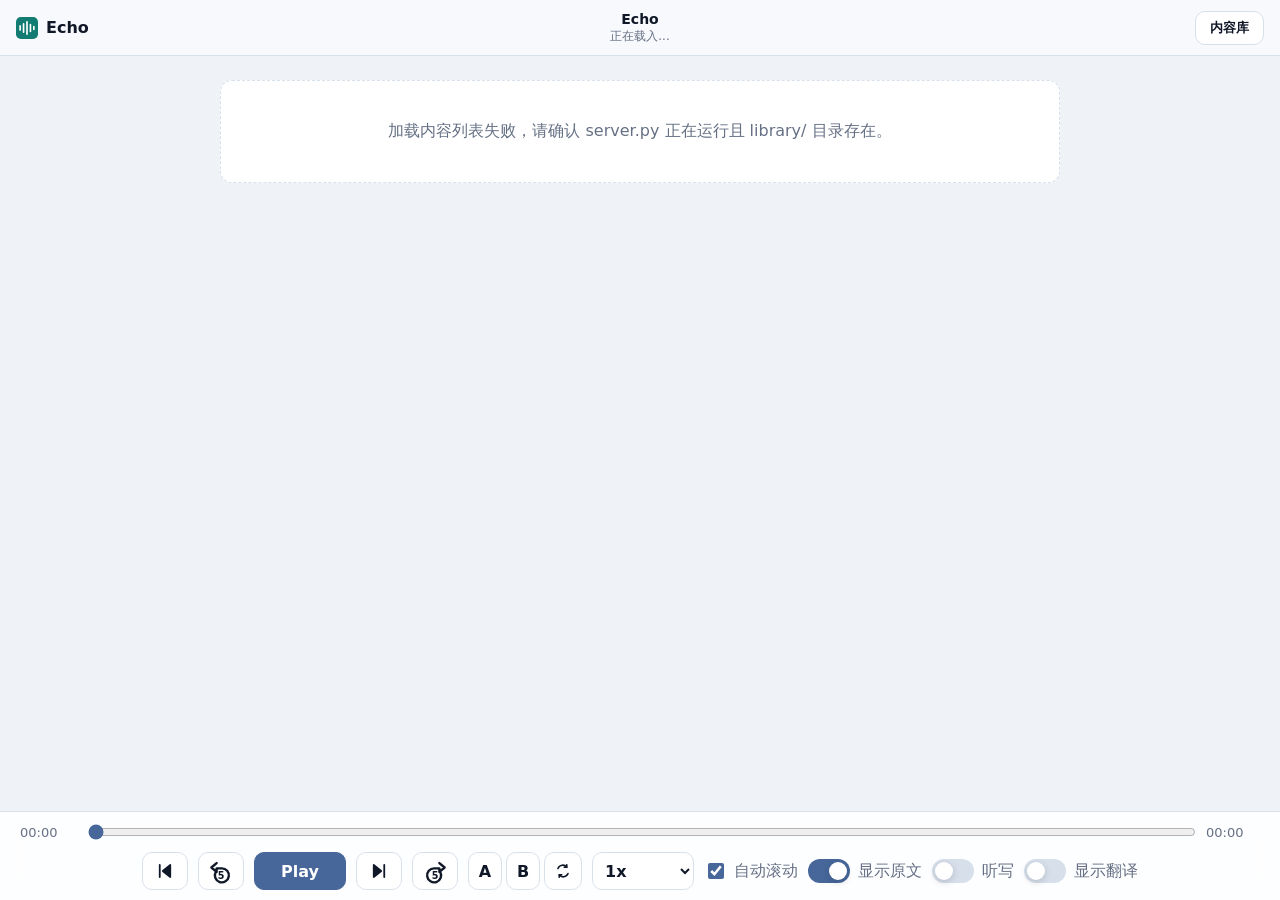
==== commit 7733e82a: "Phase 4 Step 3: switch to transcript-first IA skeleton New information architecture per approved dir" ====
--- a/index.html
+++ b/index.html
@@ -30,400 +30,348 @@
     ></script>
   </head>
   <body>
-    <div
-      class="shell"
-      id="shell"
+    <header class="top-bar">
+      <div class="brand">
+        <img
+          src="./ui/echo-icon.svg"
+          alt=""
+          width="22"
+          height="22"
+        />
+        <span>Echo</span>
+      </div>
+      <div class="now-playing-title">
+        <strong id="trackName">Echo</strong>
+        <span id="trackMeta">正在载入...</span>
+      </div>
+      <button
+        id="libraryToggle"
+        class="library-toggle"
+        type="button"
+        aria-expanded="false"
+        aria-controls="catalog"
+        title="打开内容库"
+      >
+        内容库
+      </button>
+    </header>
+
+    <main
+      class="workspace"
+      aria-label="听力原文"
     >
-      <aside
-        class="catalog"
-        aria-label="听力列表"
+      <div
+        id="transcript"
+        class="transcript"
+        aria-live="polite"
+      ></div>
+    </main>
+
+    <footer
+      class="now-playing"
+      aria-label="播放器"
+    >
+      <audio
+        id="audio"
+        preload="metadata"
+      ></audio>
+
+      <div class="progress-row">
+        <span id="currentTime">00:00</span>
+        <input
+          id="progress"
+          class="progress"
+          type="range"
+          min="0"
+          max="1000"
+          value="0"
+          aria-label="播放进度"
+        />
+        <span id="duration">00:00</span>
+      </div>
+
+      <div
+        class="controls"
+        aria-label="播放控制"
       >
-        <div class="side-header">
-          <span>听力列表</span>
-          <div class="side-actions">
-            <button
-              id="sortTrackList"
-              class="side-order-toggle"
-              type="button"
-              title="切换为逆序显示"
-              aria-label="当前为顺序显示，切换为逆序显示"
-            >
-              顺序
-            </button>
-            <button
-              id="hideLeftSidebar"
-              class="side-toggle"
-              type="button"
-              title="隐藏左侧栏"
-              aria-label="隐藏左侧栏"
-            >
-              ‹
-            </button>
-          </div>
-        </div>
-        <div class="library-search">
-          <input
-            id="librarySearch"
-            type="search"
-            placeholder="搜索标题 / 来源…"
-            autocomplete="off"
-            aria-label="搜索内容库"
-          />
-        </div>
-        <nav
-          class="track-list"
-          id="trackList"
-          aria-label="内容列表"
-        ></nav>
-      </aside>
-
-      <div
-        id="leftResizer"
-        class="resizer left-resizer"
-        role="separator"
-        aria-orientation="vertical"
-        aria-label="调整左侧栏宽度"
-      ></div>
-
-      <main class="player">
-        <section
-          class="now-playing"
-          aria-label="播放器"
+        <button
+          id="prevLineBtn"
+          class="icon-btn line-step-btn"
+          type="button"
+          title="上一句（[）"
+          aria-label="播放上一句"
+        >
+          <span
+            class="line-step-icon"
+            aria-hidden="true"
+          >
+            <svg
+              viewBox="0 0 32 32"
+              focusable="false"
+            >
+              <path d="M23 8l-10 8 10 8z" />
+              <path d="M9 8v16" />
+            </svg>
+          </span>
+        </button>
+        <button
+          id="backBtn"
+          class="icon-btn seek-btn seek-back"
+          type="button"
+          title="后退 5 秒"
+          aria-label="后退 5 秒"
+        >
+          <span
+            class="seek-icon"
+            aria-hidden="true"
+          >
+            <svg
+              viewBox="0 0 32 32"
+              focusable="false"
+            >
+              <path d="M11 7 5 12l6 5v-4h6a8 8 0 1 1-7.1 4.3" />
+              <text
+                x="16"
+                y="22"
+              >
+                5
+              </text>
+            </svg>
+          </span>
+        </button>
+        <button
+          id="playBtn"
+          class="play-btn"
+          type="button"
+          title="播放或暂停"
+          aria-label="播放或暂停"
+        >
+          Play
+        </button>
+        <button
+          id="nextLineBtn"
+          class="icon-btn line-step-btn"
+          type="button"
+          title="下一句（]）"
+          aria-label="播放下一句"
+        >
+          <span
+            class="line-step-icon"
+            aria-hidden="true"
+          >
+            <svg
+              viewBox="0 0 32 32"
+              focusable="false"
+            >
+              <path d="M9 8l10 8-10 8z" />
+              <path d="M23 8v16" />
+            </svg>
+          </span>
+        </button>
+        <button
+          id="forwardBtn"
+          class="icon-btn seek-btn seek-forward"
+          type="button"
+          title="前进 5 秒"
+          aria-label="前进 5 秒"
+        >
+          <span
+            class="seek-icon"
+            aria-hidden="true"
+          >
+            <svg
+              viewBox="0 0 32 32"
+              focusable="false"
+            >
+              <path d="M21 7l6 5-6 5v-4h-6a8 8 0 1 0 7.1 4.3" />
+              <text
+                x="16"
+                y="22"
+              >
+                5
+              </text>
+            </svg>
+          </span>
+        </button>
+
+        <div
+          class="ab-loop"
+          aria-label="A-B 区间循环"
         >
           <button
-            id="pinPlayer"
-            class="pin-player"
+            id="abPointA"
+            class="ab-btn"
             type="button"
-            title="固定播放器"
-            aria-label="固定播放器"
+            title="设置 A 点（A 键）；再按清除 A-B"
+            aria-label="设置循环起点 A"
+          >
+            A
+          </button>
+          <button
+            id="abPointB"
+            class="ab-btn"
+            type="button"
+            title="设置 B 点（B 键）；需先设 A"
+            aria-label="设置循环终点 B"
+          >
+            B
+          </button>
+          <button
+            id="abToggle"
+            class="ab-btn ab-clear"
+            type="button"
+            title="清除 A-B 循环"
+            aria-label="清除 A-B 循环"
             aria-pressed="false"
           >
             <span
-              class="pin-icon"
+              class="ab-loop-icon"
               aria-hidden="true"
-            ></span>
-          </button>
-          <div class="progress-row">
-            <span id="currentTime">00:00</span>
-            <input
-              id="progress"
-              class="progress"
-              type="range"
-              min="0"
-              max="1000"
-              value="0"
-              aria-label="播放进度"
-            />
-            <span id="duration">00:00</span>
-          </div>
-
-          <div
-            class="controls"
-            aria-label="播放控制"
-          >
-            <button
-              id="prevLineBtn"
-              class="icon-btn line-step-btn"
-              type="button"
-              title="上一句（[）"
-              aria-label="播放上一句"
-            >
-              <span
-                class="line-step-icon"
-                aria-hidden="true"
+            >
+              <svg
+                viewBox="0 0 32 32"
+                focusable="false"
               >
-                <svg
-                  viewBox="0 0 32 32"
-                  focusable="false"
-                >
-                  <path d="M23 8l-10 8 10 8z" />
-                  <path d="M9 8v16" />
-                </svg>
-              </span>
-            </button>
-            <button
-              id="backBtn"
-              class="icon-btn seek-btn seek-back"
-              type="button"
-              title="后退 5 秒"
-              aria-label="后退 5 秒"
-            >
-              <span
-                class="seek-icon"
-                aria-hidden="true"
-              >
-                <svg
-                  viewBox="0 0 32 32"
-                  focusable="false"
-                >
-                  <path d="M11 7 5 12l6 5v-4h6a8 8 0 1 1-7.1 4.3" />
-                  <text
-                    x="16"
-                    y="22"
-                  >
-                    5
-                  </text>
-                </svg>
-              </span>
-            </button>
-            <button
-              id="playBtn"
-              class="play-btn"
-              type="button"
-              title="播放或暂停"
-              aria-label="播放或暂停"
-            >
-              Play
-            </button>
-            <button
-              id="nextLineBtn"
-              class="icon-btn line-step-btn"
-              type="button"
-              title="下一句（]）"
-              aria-label="播放下一句"
-            >
-              <span
-                class="line-step-icon"
-                aria-hidden="true"
-              >
-                <svg
-                  viewBox="0 0 32 32"
-                  focusable="false"
-                >
-                  <path d="M9 8l10 8-10 8z" />
-                  <path d="M23 8v16" />
-                </svg>
-              </span>
-            </button>
-            <button
-              id="forwardBtn"
-              class="icon-btn seek-btn seek-forward"
-              type="button"
-              title="前进 5 秒"
-              aria-label="前进 5 秒"
-            >
-              <span
-                class="seek-icon"
-                aria-hidden="true"
-              >
-                <svg
-                  viewBox="0 0 32 32"
-                  focusable="false"
-                >
-                  <path d="M21 7l6 5-6 5v-4h-6a8 8 0 1 0 7.1 4.3" />
-                  <text
-                    x="16"
-                    y="22"
-                  >
-                    5
-                  </text>
-                </svg>
-              </span>
-            </button>
-
-            <div
-              class="ab-loop"
-              aria-label="A-B 区间循环"
-            >
-              <button
-                id="abPointA"
-                class="ab-btn"
-                type="button"
-                title="设置 A 点（A 键）；再按清除 A-B"
-                aria-label="设置循环起点 A"
-              >
-                A
-              </button>
-              <button
-                id="abPointB"
-                class="ab-btn"
-                type="button"
-                title="设置 B 点（B 键）；需先设 A"
-                aria-label="设置循环终点 B"
-              >
-                B
-              </button>
-              <button
-                id="abToggle"
-                class="ab-btn ab-clear"
-                type="button"
-                title="清除 A-B 循环"
-                aria-label="清除 A-B 循环"
-                aria-pressed="false"
-              >
-                <span
-                  class="ab-loop-icon"
-                  aria-hidden="true"
-                >
-                  <svg
-                    viewBox="0 0 32 32"
-                    focusable="false"
-                  >
-                    <path d="M8 12a8 8 0 0 1 14-2" />
-                    <path d="M24 20a8 8 0 0 1-14 2" />
-                    <path d="M22 6v4h-4" />
-                    <path d="M10 26v-4h4" />
-                  </svg>
-                </span>
-              </button>
-            </div>
-
-            <div
-              class="speed-control"
-              aria-label="播放速度"
-            >
-              <select
-                id="speedSelect"
-                aria-label="播放速度"
-              >
-                <option value="0.5">0.5x</option>
-                <option value="0.75">0.75x</option>
-                <option value="1" selected>1x</option>
-                <option value="1.25">1.25x</option>
-                <option value="1.5">1.5x</option>
-                <option value="2">2x</option>
-                <option value="custom">自定义…</option>
-              </select>
-              <input
-                id="speedCustom"
-                class="speed-custom"
-                type="number"
-                min="0.25"
-                max="4"
-                step="0.05"
-                placeholder="1.0"
-                aria-label="自定义播放速度"
-                hidden
-              />
-            </div>
-
-            <label class="toggle">
-              <input
-                id="autoScroll"
-                type="checkbox"
-                checked
-              />
-              <span>自动滚动</span>
-            </label>
-
-            <label class="switch-control">
-              <input
-                id="transcriptVisible"
-                type="checkbox"
-                role="switch"
-                checked
-                aria-label="显示听力原文"
-              />
-              <span
-                class="switch-track"
-                aria-hidden="true"
-              ></span>
-              <span>显示原文</span>
-            </label>
-
-            <label class="switch-control">
-              <input
-                id="dictationActive"
-                type="checkbox"
-                role="switch"
-                aria-label="听写模式：隐藏原文，逐句输入听写"
-              />
-              <span
-                class="switch-track"
-                aria-hidden="true"
-              ></span>
-              <span>听写</span>
-            </label>
-
-            <label class="switch-control">
-              <input
-                id="translationVisible"
-                type="checkbox"
-                role="switch"
-                aria-label="显示中文翻译"
-              />
-              <span
-                class="switch-track"
-                aria-hidden="true"
-              ></span>
-              <span>显示翻译</span>
-            </label>
-          </div>
-
-          <audio
-            id="audio"
-            preload="metadata"
-          ></audio>
-        </section>
-
-        <section
-          class="workspace"
-          aria-label="听力原文"
-        >
-          <div
-            id="transcript"
-            class="transcript"
-            aria-live="polite"
-          ></div>
-        </section>
-      </main>
-
-      <div
-        id="rightResizer"
-        class="resizer right-resizer"
-        role="separator"
-        aria-orientation="vertical"
-        aria-label="调整右侧栏宽度"
-      ></div>
-
-      <aside
-        class="details"
-        aria-label="当前听力"
-      >
-        <div class="side-header">
-          <span>当前听力</span>
-          <button
-            id="hideRightSidebar"
-            class="side-toggle"
-            type="button"
-            title="隐藏右侧栏"
-            aria-label="隐藏右侧栏"
-          >
-            ›
+                <path d="M8 12a8 8 0 0 1 14-2" />
+                <path d="M24 20a8 8 0 0 1-14 2" />
+                <path d="M22 6v4h-4" />
+                <path d="M10 26v-4h4" />
+              </svg>
+            </span>
           </button>
         </div>
 
-        <div class="track-card">
-          <span class="track-label">当前音频</span>
-          <strong id="trackName">Echo</strong>
-          <span id="trackMeta">正在载入...</span>
+        <div
+          class="speed-control"
+          aria-label="播放速度"
+        >
+          <select
+            id="speedSelect"
+            aria-label="播放速度"
+          >
+            <option value="0.5">0.5x</option>
+            <option value="0.75">0.75x</option>
+            <option value="1" selected>1x</option>
+            <option value="1.25">1.25x</option>
+            <option value="1.5">1.5x</option>
+            <option value="2">2x</option>
+            <option value="custom">自定义…</option>
+          </select>
+          <input
+            id="speedCustom"
+            class="speed-custom"
+            type="number"
+            min="0.25"
+            max="4"
+            step="0.05"
+            placeholder="1.0"
+            aria-label="自定义播放速度"
+            hidden
+          />
         </div>
 
-        <nav
-          class="section-nav"
-          id="sectionNav"
-          aria-label="段落导航"
-        ></nav>
-      </aside>
-
-      <button
-        id="showLeftSidebar"
-        class="restore-sidebar restore-left"
-        type="button"
-        title="显示左侧栏"
-        aria-label="显示左侧栏"
-      >
-        ›
-      </button>
-      <button
-        id="showRightSidebar"
-        class="restore-sidebar restore-right"
-        type="button"
-        title="显示右侧栏"
-        aria-label="显示右侧栏"
-      >
-        ‹
-      </button>
-    </div>
+        <label class="toggle">
+          <input
+            id="autoScroll"
+            type="checkbox"
+            checked
+          />
+          <span>自动滚动</span>
+        </label>
+
+        <label class="switch-control">
+          <input
+            id="transcriptVisible"
+            type="checkbox"
+            role="switch"
+            checked
+            aria-label="显示听力原文"
+          />
+          <span
+            class="switch-track"
+            aria-hidden="true"
+          ></span>
+          <span>显示原文</span>
+        </label>
+
+        <label class="switch-control">
+          <input
+            id="dictationActive"
+            type="checkbox"
+            role="switch"
+            aria-label="听写模式：隐藏原文，逐句输入听写"
+          />
+          <span
+            class="switch-track"
+            aria-hidden="true"
+          ></span>
+          <span>听写</span>
+        </label>
+
+        <label class="switch-control">
+          <input
+            id="translationVisible"
+            type="checkbox"
+            role="switch"
+            aria-label="显示中文翻译"
+          />
+          <span
+            class="switch-track"
+            aria-hidden="true"
+          ></span>
+          <span>显示翻译</span>
+        </label>
+      </div>
+    </footer>
+
+    <div
+      id="drawerBackdrop"
+      class="drawer-backdrop"
+    ></div>
+
+    <aside
+      id="catalog"
+      class="catalog drawer"
+      aria-label="内容库"
+    >
+      <div class="side-header">
+        <span>内容库</span>
+        <div class="side-actions">
+          <button
+            id="sortTrackList"
+            class="side-order-toggle"
+            type="button"
+            title="切换为逆序显示"
+            aria-label="当前为顺序显示，切换为逆序显示"
+          >
+            顺序
+          </button>
+        </div>
+      </div>
+
+      <div class="library-search">
+        <input
+          id="librarySearch"
+          type="search"
+          placeholder="搜索标题 / 来源…"
+          autocomplete="off"
+          aria-label="搜索内容库"
+        />
+      </div>
+
+      <nav
+        class="track-list"
+        id="trackList"
+        aria-label="内容列表"
+      ></nav>
+
+      <div class="drawer-divider"></div>
+
+      <nav
+        class="section-nav"
+        id="sectionNav"
+        aria-label="段落导航"
+      ></nav>
+    </aside>
   </body>
 </html>
--- a/ui/styles.css
+++ b/ui/styles.css
@@ -1,20 +1,95 @@
+/* ==========================================================================
+   Echo — 冷灰 studio 设计令牌
+   亮色为默认；@media (prefers-color-scheme: dark) 提供暗色覆盖。
+   ========================================================================== */
+
 :root {
   color-scheme: light;
-  --bg: #f4f6f8;
+
+  /* 表面 */
+  --bg: #eff3f8;
   --panel: #ffffff;
-  --panel-soft: #eef3f6;
-  --text: #172026;
-  --muted: #67727e;
-  --line: #d8e0e6;
-  --accent: #127c72;
-  --accent-strong: #095f58;
-  --accent-soft: #dff3ef;
-  --warning: #9a5b00;
-  --shadow: 0 20px 60px rgba(19, 35, 46, 0.12);
-  --left-sidebar-width: 280px;
-  --right-sidebar-width: 300px;
-  --resizer-width: 8px;
-}
+  --panel-soft: #f7f9fc;
+
+  /* 文本 */
+  --text: #101828;
+  --text-soft: #344054;
+  --muted: #667085;
+
+  /* 边框 */
+  --line: #d8e0ea;
+  --line-soft: #e7edf4;
+
+  /* 交互 */
+  --hover-bg: #f3f6fb;
+  --hover-border: #b6c4d6;
+
+  /* 单一强调色（蓝灰 slate） */
+  --accent: #47679a;
+  --accent-strong: #35507c;
+  --accent-soft: #e7eef7;
+  --on-accent: #ffffff;
+  --accent-ring: #8fb0d8;
+
+  /* 语义色 */
+  --danger: #b42318;
+  --warning: #955700;
+
+  /* 听写打码 */
+  --mask: #d7e0ea;
+
+  /* 滚动条 */
+  --sb-track-color: transparent;
+  --sb-thumb-color: #c2cddb;
+  --sb-size: 10px;
+
+  /* 玻璃卡片与阴影 */
+  --glass: rgba(255, 255, 255, 0.88);
+  --shadow-1: 0 10px 30px rgba(16, 24, 40, 0.08);
+  --shadow-2: 0 24px 60px rgba(16, 24, 40, 0.16);
+}
+
+@media (prefers-color-scheme: dark) {
+  :root {
+    color-scheme: dark;
+
+    --bg: #0b1220;
+    --panel: #16202f;
+    --panel-soft: #101827;
+
+    --text: #e5eaf1;
+    --text-soft: #c3ccd9;
+    --muted: #8b99ab;
+
+    --line: #273445;
+    --line-soft: #202c3c;
+
+    --hover-bg: #1c2940;
+    --hover-border: #3b4d66;
+
+    --accent: #4f74a4;
+    --accent-strong: #9dbde4;
+    --accent-soft: #1d2c42;
+    --on-accent: #ffffff;
+    --accent-ring: #5d84b8;
+
+    --danger: #f28b82;
+    --warning: #e5b567;
+
+    --mask: #33415a;
+
+    --sb-track-color: transparent;
+    --sb-thumb-color: #35455c;
+
+    --glass: rgba(13, 20, 33, 0.88);
+    --shadow-1: 0 10px 30px rgba(0, 0, 0, 0.4);
+    --shadow-2: 0 24px 60px rgba(0, 0, 0, 0.5);
+  }
+}
+
+/* ==========================================================================
+   基础
+   ========================================================================== */
 
 * {
   box-sizing: border-box;
@@ -27,11 +102,25 @@
 
 body {
   margin: 0;
+  display: flex;
+  flex-direction: column;
+  height: 100dvh;
   overflow: hidden;
   background: var(--bg);
   color: var(--text);
-  font-family: "Inter", "Segoe UI", "Microsoft YaHei", Arial, sans-serif;
+  font-family:
+    system-ui,
+    -apple-system,
+    "Segoe UI",
+    "Microsoft YaHei",
+    Arial,
+    sans-serif;
   letter-spacing: 0;
+}
+
+::selection {
+  background: var(--accent-soft);
+  color: var(--text);
 }
 
 button,
@@ -47,77 +136,119 @@
   transition:
     background 160ms ease,
     border-color 160ms ease,
+    color 160ms ease,
     transform 160ms ease;
 }
 
 button:hover {
-  border-color: #aab8c2;
-  background: #f8fafb;
+  border-color: var(--hover-border);
+  background: var(--hover-bg);
 }
 
 button:active {
   transform: translateY(1px);
 }
 
-.shell {
+button:focus-visible,
+input:focus-visible,
+select:focus-visible {
+  outline: 2px solid var(--accent-ring);
+  outline-offset: 2px;
+}
+
+/* ==========================================================================
+   应用框架：顶栏 / 字幕画布 / 底部播放条 / 内容库抽屉
+   ========================================================================== */
+
+.top-bar {
+  flex: 0 0 auto;
   display: grid;
-  grid-template-columns:
-    var(--left-sidebar-width) var(--resizer-width) minmax(0, 1fr)
-    var(--resizer-width) var(--right-sidebar-width);
-  height: 100vh;
+  grid-template-columns: 1fr minmax(0, 2.4fr) 1fr;
+  align-items: center;
+  gap: 16px;
+  min-height: 56px;
+  padding: 8px 16px;
+  border-bottom: 1px solid var(--line);
+  background: var(--panel-soft);
+}
+
+.brand {
+  display: inline-flex;
+  align-items: center;
+  gap: 8px;
+  color: var(--text);
+  font-size: 16px;
+  font-weight: 800;
+}
+
+.brand img {
+  display: block;
+  width: 22px;
+  height: 22px;
+}
+
+.now-playing-title {
+  display: grid;
+  gap: 1px;
+  min-width: 0;
+  text-align: center;
+}
+
+.now-playing-title strong {
   overflow: hidden;
-}
-
-.shell.left-collapsed {
-  --left-sidebar-width: 0px;
-}
-
-.shell.right-collapsed {
-  --right-sidebar-width: 0px;
-}
-
-.catalog,
-.details {
-  position: sticky;
-  top: 0;
-  height: 100vh;
-  overflow: auto;
-  padding: 22px 18px;
-  background: #fbfcfd;
-}
-
-.catalog {
-  display: flex;
-  flex-direction: column;
-  grid-column: 1;
+  text-overflow: ellipsis;
+  white-space: nowrap;
+  font-size: 14px;
+}
+
+.now-playing-title span {
   overflow: hidden;
-  border-right: 1px solid var(--line);
-}
-
-.details {
-  grid-column: 5;
-  border-left: 1px solid var(--line);
-}
-
-.shell.left-collapsed .catalog,
-.shell.right-collapsed .details {
-  overflow: hidden;
-  padding: 0;
-  border: 0;
-}
-
-.shell.left-collapsed .catalog > *,
-.shell.right-collapsed .details > * {
+  text-overflow: ellipsis;
+  white-space: nowrap;
+  color: var(--muted);
+  font-size: 12px;
+}
+
+.library-toggle {
+  justify-self: end;
+  min-height: 34px;
+  padding: 0 14px;
+  border-radius: 10px;
+  font-size: 13px;
+  font-weight: 600;
+}
+
+.workspace {
+  flex: 1 1 auto;
+  min-width: 0;
+  min-height: 0;
+  padding: 24px 20px 32px;
+  overflow-y: auto;
+  overscroll-behavior: contain;
+}
+
+.workspace[hidden] {
   display: none;
 }
 
-.player {
-  display: grid;
-  grid-template-rows: minmax(0, 1fr);
-  grid-column: 3;
-  height: 100vh;
-  min-width: 0;
-  overflow: hidden;
+.workspace::-webkit-scrollbar {
+  width: var(--sb-size);
+}
+
+.workspace::-webkit-scrollbar-track {
+  background: var(--sb-track-color);
+}
+
+.workspace::-webkit-scrollbar-thumb {
+  background: var(--sb-thumb-color);
+  border-radius: 7px;
+}
+
+@supports not selector(::-webkit-scrollbar) {
+  .workspace {
+    scrollbar-color: var(--sb-thumb-color) var(--sb-track-color);
+    scrollbar-width: thin;
+  }
 }
 
 .side-header {
@@ -145,98 +276,21 @@
   border-radius: 8px;
   color: var(--accent-strong);
   font-size: 13px;
-  font-weight: 800;
+  font-weight: 700;
   line-height: 1;
   white-space: nowrap;
 }
 
-.side-toggle,
-.restore-sidebar {
-  display: inline-grid;
-  place-items: center;
-  width: 30px;
-  height: 30px;
-  padding: 0;
-  border-radius: 8px;
-  color: var(--accent-strong);
-  font-size: 20px;
-  font-weight: 900;
-  line-height: 1;
-}
-
-.restore-sidebar {
-  position: fixed;
-  z-index: 20;
-  top: 14px;
-  display: none;
-  background: var(--accent);
-  color: #fff;
-  border-color: var(--accent);
-}
-
-.restore-left {
-  left: 24px;
-}
-
-.restore-right {
-  right: 24px;
-}
-
-.shell.left-collapsed .restore-left,
-.shell.right-collapsed .restore-right {
-  display: grid;
-}
-
-.resizer {
-  position: relative;
-  z-index: 12;
-  width: var(--resizer-width);
-  min-width: var(--resizer-width);
-  height: 100vh;
-  cursor: col-resize;
-  background: transparent;
-}
-
-.left-resizer {
-  grid-column: 2;
-}
-
-.right-resizer {
-  grid-column: 4;
-}
-
-.resizer::before {
-  content: "";
-  position: absolute;
-  inset: 0 3px;
-  background: transparent;
-  transition: background 160ms ease;
-}
-
-.resizer:hover::before,
-.resizer.active::before {
-  background: var(--accent);
-}
-
-.shell.left-collapsed .left-resizer,
-.shell.right-collapsed .right-resizer {
-  pointer-events: none;
-}
-
-body.resizing {
-  cursor: col-resize;
-  user-select: none;
-}
+/* ==========================================================================
+   内容库：搜索 + 树
+   ========================================================================== */
 
 .track-list {
-  --sb-track-color: #dde5e8;
-  --sb-thumb-color: #6baf8d;
-  --sb-size: 9px;
   display: grid;
   flex: 1 1 auto;
   align-content: start;
   min-height: 0;
-  margin: 0 -18px -22px;
+  margin: 0 -18px;
   overflow: auto;
 }
 
@@ -246,7 +300,6 @@
 
 .track-list::-webkit-scrollbar-track {
   background: var(--sb-track-color);
-  border-radius: 7px;
 }
 
 .track-list::-webkit-scrollbar-thumb {
@@ -261,62 +314,28 @@
   }
 }
 
-.track-list-item {
-  width: 100%;
-  min-height: 64px;
-  padding: 0 20px;
-  border: 0;
-  border-bottom: 1px solid #edf1f4;
-  border-radius: 0;
-  background: transparent;
-  color: #09122d;
-  text-align: left;
-  white-space: nowrap;
-  overflow: hidden;
-  text-overflow: ellipsis;
-}
-
-.track-list-item:hover {
-  background: #eef7f5;
-}
-
-.track-list-item.active {
-  background: var(--accent-soft);
-  color: var(--accent-strong);
-  font-weight: 800;
-}
-
-.track-list-item.unavailable {
-  color: #526273;
-  cursor: default;
-}
-
-.track-list-item.unavailable:hover {
-  background: transparent;
-}
-
-/* Library search */
 .library-search {
   flex: 0 0 auto;
-  margin: -6px 0 12px;
-}
+  margin: 0 0 12px;
+}
+
 .library-search input[type="search"] {
   width: 100%;
   height: 34px;
   padding: 0 12px;
-  border: 1px solid #d8e1e7;
+  border: 1px solid var(--line);
   border-radius: 17px;
-  background: #fff;
-  color: #09122d;
+  background: var(--panel);
+  color: var(--text);
   font: inherit;
   font-size: 13px;
 }
+
 .library-search input[type="search"]:focus {
   outline: none;
-  border-color: var(--accent-strong, #2f8f6b);
-}
-
-/* Library tree: Source -> Collection -> Item */
+  border-color: var(--accent);
+}
+
 .group-header {
   width: 100%;
   display: flex;
@@ -325,140 +344,108 @@
   gap: 10px;
   padding: 10px 20px;
   border: 0;
-  border-bottom: 1px solid #edf1f4;
+  border-bottom: 1px solid var(--line-soft);
   background: transparent;
   color: var(--accent-strong);
   font: inherit;
-  font-weight: 800;
+  font-weight: 700;
   text-align: left;
   cursor: pointer;
 }
+
 .group-header::before {
   content: "▾";
   flex: 0 0 auto;
   color: currentColor;
   transition: transform 0.15s ease;
 }
+
 .group-header:not(.expanded)::before {
   transform: rotate(-90deg);
 }
+
 .group-header .group-label {
   flex: 1 1 auto;
   overflow: hidden;
   text-overflow: ellipsis;
   white-space: nowrap;
 }
+
 .group-header .group-count {
   flex: 0 0 auto;
   min-width: 22px;
   padding: 1px 7px;
   border-radius: 999px;
-  background: rgba(47, 143, 107, 0.12);
-  color: inherit;
+  background: var(--accent-soft);
+  color: var(--accent-strong);
   font-size: 11px;
   font-weight: 700;
   text-align: center;
 }
+
 .collection-group .group-header {
   padding-left: 40px;
   font-weight: 600;
 }
+
+.track-list-item {
+  width: 100%;
+  min-height: 64px;
+  padding: 0 20px;
+  border: 0;
+  border-bottom: 1px solid var(--line-soft);
+  border-radius: 0;
+  background: transparent;
+  color: var(--text);
+  text-align: left;
+  white-space: nowrap;
+  overflow: hidden;
+  text-overflow: ellipsis;
+}
+
+.track-list-item:hover {
+  background: var(--hover-bg);
+}
+
+.track-list-item.active {
+  background: var(--accent-soft);
+  color: var(--accent-strong);
+  font-weight: 700;
+}
+
+.track-list-item.unavailable {
+  color: var(--muted);
+  cursor: default;
+}
+
+.track-list-item.unavailable:hover {
+  background: transparent;
+}
+
 .track-list-item .track-label {
   display: block;
   overflow: hidden;
   text-overflow: ellipsis;
 }
+
 .track-list-item .track-subtitle {
   display: block;
   margin-top: 3px;
-  color: #526273;
+  color: var(--muted);
   font-size: 11px;
   overflow: hidden;
   text-overflow: ellipsis;
 }
+
 .tree-empty {
   padding: 18px 20px;
-  color: #526273;
+  color: var(--muted);
   font-size: 13px;
 }
 
-/* Dictation mode */
-.line .line-original.masked {
-  color: transparent;
-  background: #d9e2e8;
-  border-radius: 4px;
-  text-shadow: none;
-  user-select: none;
-}
-
-.line .line-original.masked .speaker {
-  color: transparent;
-}
-
-.line .line-original.masked::after {
-  content: "";
-}
-
-.line.dictation-done .line-original.masked {
-  color: inherit;
-  background: var(--accent-soft);
-  user-select: text;
-}
-
-.dictation-row {
-  grid-column: 2;
-  display: flex;
-  flex-direction: column;
-  gap: 6px;
-  margin: 2px 0 8px;
-}
-
-.dictation-input {
-  width: 100%;
-  min-height: 36px;
-  padding: 6px 12px;
-  border: 1px solid var(--line);
-  border-radius: 8px;
-  background: #fff;
-  color: #09122d;
-  font: inherit;
-  font-size: 14px;
-}
-
-.dictation-input:focus {
-  outline: none;
-  border-color: var(--accent);
-}
-
-.dictation-feedback {
-  font-size: 13px;
-  line-height: 1.7;
-}
-
-.dictation-feedback.ok {
-  color: var(--accent-strong);
-  font-weight: 700;
-}
-
-.dictation-feedback.bad .diff-ok {
-  color: #09122d;
-}
-
-.dictation-feedback.bad .diff-miss {
-  color: #b3261e;
-  font-weight: 800;
-}
-
-.dictation-feedback.bad .diff-extra {
-  color: #b3261e;
-  text-decoration: line-through;
-}
-
-.dictation-feedback.bad .diff-hint {
-  display: block;
-  color: #526273;
-  font-size: 12px;
-}
+/* ==========================================================================
+   右栏：当前听力卡片 + 段落导航（Step 3 移入抽屉）
+   ========================================================================== */
 
 .track-card {
   display: grid;
@@ -466,7 +453,7 @@
   padding: 14px;
   margin-bottom: 20px;
   border: 1px solid var(--line);
-  border-radius: 8px;
+  border-radius: 12px;
   background: var(--panel);
 }
 
@@ -497,7 +484,7 @@
   min-height: 60px;
   padding: 8px 10px 8px 16px;
   border: 1px solid var(--line);
-  border-radius: 8px;
+  border-radius: 12px;
   background: var(--panel);
   transition:
     background 160ms ease,
@@ -506,8 +493,8 @@
 }
 
 .section-nav-item:hover {
-  border-color: #aab8c2;
-  background: #f8fafb;
+  border-color: var(--hover-border);
+  background: var(--hover-bg);
 }
 
 .section-nav-item.active {
@@ -543,30 +530,20 @@
   gap: 6px;
 }
 
+/* ==========================================================================
+   底部播放条
+   ========================================================================== */
+
 .now-playing {
-  position: fixed;
-  left: 50%;
-  bottom: 88px;
+  flex: 0 0 auto;
   z-index: 15;
   display: grid;
-  gap: 16px;
-  width: min(78vw, 1560px);
-  padding: 26px 56px 18px 24px;
-  border: 1px solid var(--line);
-  border-radius: 8px;
-  background: rgba(255, 255, 255, 0.94);
-  box-shadow: 0 22px 70px rgba(19, 35, 46, 0.16);
-  backdrop-filter: blur(12px);
-  cursor: move;
-  transform: translateX(-50%);
-}
-
-.now-playing.pinned {
-  cursor: default;
-}
-
-.now-playing.dragging {
-  cursor: grabbing;
+  gap: 10px;
+  padding: 10px 20px calc(10px + env(safe-area-inset-bottom));
+  border-top: 1px solid var(--line);
+  background: var(--glass);
+  backdrop-filter: blur(14px);
+  -webkit-backdrop-filter: blur(14px);
 }
 
 .now-playing button,
@@ -575,58 +552,57 @@
   cursor: pointer;
 }
 
-.pin-player {
-  position: absolute;
-  top: 10px;
-  right: 10px;
-  display: inline-grid;
-  place-items: center;
-  width: 30px;
-  height: 30px;
-  padding: 0;
-  border-radius: 8px;
-  background: var(--panel);
-  color: var(--muted);
-}
-
-.pin-player:hover {
-  border-color: #aab8c2;
-  background: #f8fafb;
-}
-
-.now-playing.pinned .pin-player {
-  border-color: var(--accent);
-  background: var(--accent);
-  color: #fff;
-}
-
-.pin-icon {
-  position: relative;
-  width: 14px;
-  height: 14px;
-}
-
-.pin-icon::before {
-  content: "";
-  position: absolute;
-  left: 3px;
-  top: 1px;
-  width: 8px;
-  height: 8px;
-  border: 2px solid currentColor;
-  border-radius: 2px;
-  transform: rotate(45deg);
-}
-
-.pin-icon::after {
-  content: "";
-  position: absolute;
-  left: 6px;
-  top: 8px;
-  width: 2px;
-  height: 7px;
-  border-radius: 999px;
-  background: currentColor;
+/* ==========================================================================
+   内容库抽屉
+   ========================================================================== */
+
+.drawer-backdrop {
+  position: fixed;
+  inset: 0;
+  z-index: 25;
+  background: rgba(8, 12, 20, 0.4);
+  opacity: 0;
+  pointer-events: none;
+  transition: opacity 200ms ease;
+}
+
+.drawer-backdrop.visible {
+  opacity: 1;
+  pointer-events: auto;
+}
+
+.catalog.drawer {
+  position: fixed;
+  top: 0;
+  bottom: 0;
+  left: 0;
+  z-index: 30;
+  display: flex;
+  flex-direction: column;
+  width: min(340px, 90vw);
+  padding: 18px;
+  background: var(--panel-soft);
+  border-right: 1px solid var(--line);
+  overflow: hidden;
+  transform: translateX(-105%);
+  transition: transform 220ms ease;
+}
+
+.catalog.drawer.open {
+  transform: none;
+  box-shadow: var(--shadow-2);
+}
+
+.drawer-divider {
+  flex: 0 0 auto;
+  margin: 14px 0;
+  border-top: 1px solid var(--line);
+}
+
+.drawer .section-nav {
+  flex: 0 0 auto;
+  max-height: 32vh;
+  overflow-y: auto;
 }
 
 .progress-row {
@@ -653,15 +629,14 @@
 }
 
 .icon-btn,
-.play-btn,
-.segmented button {
+.play-btn {
   min-height: 38px;
-  border-radius: 8px;
+  border-radius: 10px;
 }
 
 .icon-btn {
   width: 46px;
-  font-weight: 800;
+  font-weight: 700;
 }
 
 .seek-btn {
@@ -702,38 +677,14 @@
   padding: 0 18px;
   border-color: var(--accent);
   background: var(--accent);
-  color: #fff;
-  font-weight: 800;
+  color: var(--on-accent);
+  font-weight: 700;
 }
 
 .play-btn:hover {
-  border-color: var(--accent-strong);
-  background: var(--accent-strong);
-}
-
-.segmented {
-  display: inline-grid;
-  grid-template-columns: repeat(3, minmax(58px, 1fr));
-  overflow: hidden;
-  border: 1px solid var(--line);
-  border-radius: 8px;
-}
-
-.segmented button {
-  border: 0;
-  border-right: 1px solid var(--line);
-  border-radius: 0;
-  background: var(--panel);
-}
-
-.segmented button:last-child {
-  border-right: 0;
-}
-
-.segmented button.active {
-  background: var(--accent-soft);
-  color: var(--accent-strong);
-  font-weight: 800;
+  border-color: var(--accent);
+  background: var(--accent);
+  filter: brightness(1.08);
 }
 
 /* Sentence step (prev/next) buttons reuse the seek-icon look */
@@ -774,11 +725,11 @@
   min-height: 38px;
   padding: 0 8px;
   border: 1px solid var(--line);
-  border-radius: 8px;
+  border-radius: 10px;
   background: var(--panel);
   color: inherit;
   font: inherit;
-  font-weight: 800;
+  font-weight: 700;
 }
 
 .ab-btn:hover {
@@ -822,11 +773,11 @@
   min-height: 38px;
   padding: 0 8px;
   border: 1px solid var(--line);
-  border-radius: 8px;
+  border-radius: 10px;
   background: var(--panel);
   color: inherit;
   font: inherit;
-  font-weight: 700;
+  font-weight: 600;
 }
 
 .speed-control select:focus {
@@ -839,11 +790,11 @@
   min-height: 38px;
   padding: 0 8px;
   border: 1px solid var(--line);
-  border-radius: 8px;
+  border-radius: 10px;
   background: var(--panel);
   color: inherit;
   font: inherit;
-  font-weight: 700;
+  font-weight: 600;
 }
 
 .speed-custom:focus {
@@ -890,7 +841,7 @@
   width: 42px;
   height: 24px;
   border-radius: 999px;
-  background: #bac8d1;
+  background: var(--mask);
   transition:
     background 160ms ease,
     box-shadow 160ms ease;
@@ -904,8 +855,8 @@
   width: 18px;
   height: 18px;
   border-radius: 50%;
-  background: #fff;
-  box-shadow: 0 2px 7px rgba(19, 35, 46, 0.18);
+  background: #ffffff;
+  box-shadow: 0 2px 7px rgba(16, 24, 40, 0.18);
   transition: transform 160ms ease;
 }
 
@@ -918,47 +869,18 @@
 }
 
 .switch-control input:focus-visible + .switch-track {
-  outline: 2px solid #76bdb4;
+  outline: 2px solid var(--accent-ring);
   outline-offset: 2px;
 }
 
-.workspace {
-  --sb-track-color: #dde5e8;
-  --sb-thumb-color: #6baf8d;
-  --sb-size: 9px;
-  grid-row: 1;
-  min-width: 0;
-  min-height: 0;
-  padding: 0px 28px 220px;
-  overflow-y: auto;
-  overscroll-behavior: contain;
-}
-
-.workspace::-webkit-scrollbar {
-  width: var(--sb-size);
-}
-
-.workspace::-webkit-scrollbar-track {
-  background: var(--sb-track-color);
-  border-radius: 7px;
-}
-
-.workspace::-webkit-scrollbar-thumb {
-  background: var(--sb-thumb-color);
-  border-radius: 7px;
-}
-
-@supports not selector(::-webkit-scrollbar) {
-  .workspace {
-    scrollbar-color: var(--sb-thumb-color) var(--sb-track-color);
-    scrollbar-width: thin;
-  }
-}
+/* ==========================================================================
+   字幕主画布
+   ========================================================================== */
 
 .transcript {
   display: grid;
-  gap: 8px;
-  max-width: 980px;
+  gap: 6px;
+  max-width: 840px;
   margin: 0 auto;
 }
 
@@ -966,12 +888,12 @@
   position: sticky;
   top: 0;
   z-index: 2;
-  padding: 6px 4px 12px;
-  background: #f4f6f8;
+  padding: 8px 4px 14px;
+  background: var(--bg);
   color: var(--accent-strong);
-  font-size: 18px;
-  font-weight: 900;
-  letter-spacing: 0;
+  font-size: 15px;
+  font-weight: 800;
+  letter-spacing: 0.08em;
   text-transform: uppercase;
 }
 
@@ -983,7 +905,7 @@
   left: 0;
   height: 16px;
   pointer-events: none;
-  background: linear-gradient(#f4f6f8, rgba(244, 246, 248, 0));
+  background: linear-gradient(var(--bg), rgba(0, 0, 0, 0));
 }
 
 .line {
@@ -992,30 +914,31 @@
   gap: 14px;
   align-items: start;
   min-height: 52px;
-  padding: 13px 16px;
+  padding: 14px 16px;
   border: 1px solid transparent;
-  border-radius: 8px;
+  border-radius: 12px;
   background: transparent;
-  color: #3a4650;
+  color: var(--text-soft);
   text-align: left;
+  transition: background 140ms ease;
 }
 
 .line:hover {
-  border-color: var(--line);
-  background: rgba(255, 255, 255, 0.55);
+  border-color: var(--line-soft);
+  background: var(--hover-bg);
 }
 
 .line-time {
   color: var(--muted);
   font-variant-numeric: tabular-nums;
   font-size: 12px;
-  line-height: 1.7;
+  line-height: 1.9;
 }
 
 .line-text {
   min-width: 0;
-  font-size: 18px;
-  line-height: 1.58;
+  font-size: 19px;
+  line-height: 1.62;
 }
 
 .line-original,
@@ -1024,31 +947,35 @@
 }
 
 .line-translation {
-  margin-top: 5px;
-  color: #586674;
+  margin-top: 6px;
+  color: var(--muted);
   font-size: 15px;
-  line-height: 1.55;
+  line-height: 1.6;
   font-weight: 500;
 }
 
 .line.passed {
-  color: #75808a;
+  color: var(--muted);
 }
 
 .line.active {
-  border-color: #a7d6ce;
-  background: var(--panel);
-  box-shadow: var(--shadow);
+  border-color: transparent;
+  background: var(--accent-soft);
+  box-shadow: none;
   color: var(--text);
 }
 
 .line.active .line-text {
-  font-weight: 800;
+  font-weight: 700;
 }
 
 .line.active .line-translation {
-  color: #43515e;
+  color: var(--text-soft);
   font-weight: 600;
+}
+
+.line.looping {
+  border-color: var(--accent);
 }
 
 .line-actions {
@@ -1066,7 +993,7 @@
   height: 32px;
   min-height: 32px;
   padding: 0;
-  border-color: #b9c8ce;
+  border-color: var(--line);
   border-radius: 999px;
   background: var(--panel);
   color: var(--accent-strong);
@@ -1079,7 +1006,7 @@
 .line-play:hover {
   border-color: var(--accent);
   background: var(--accent);
-  color: #fff;
+  color: var(--on-accent);
 }
 
 .line-loop.active {
@@ -1090,7 +1017,7 @@
 
 .line-loop.active:hover {
   background: var(--accent);
-  color: #fff;
+  color: var(--on-accent);
 }
 
 .line-play-icon {
@@ -1128,7 +1055,7 @@
   min-width: 30px;
   margin-right: 6px;
   color: var(--accent-strong);
-  font-weight: 900;
+  font-weight: 800;
 }
 
 .question .speaker {
@@ -1138,113 +1065,123 @@
 .empty-state {
   padding: 40px 18px;
   border: 1px dashed var(--line);
-  border-radius: 8px;
+  border-radius: 12px;
   background: var(--panel);
   color: var(--muted);
   text-align: center;
 }
 
+/* ==========================================================================
+   听写模式
+   ========================================================================== */
+
+.line .line-original.masked {
+  color: transparent;
+  background: var(--mask);
+  border-radius: 4px;
+  text-shadow: none;
+  user-select: none;
+}
+
+.line .line-original.masked .speaker {
+  color: transparent;
+}
+
+.line .line-original.masked::after {
+  content: "";
+}
+
+.line.dictation-done .line-original.masked {
+  color: inherit;
+  background: var(--accent-soft);
+  user-select: text;
+}
+
+.dictation-row {
+  grid-column: 2;
+  display: flex;
+  flex-direction: column;
+  gap: 6px;
+  margin: 2px 0 8px;
+}
+
+.dictation-input {
+  width: 100%;
+  min-height: 36px;
+  padding: 6px 12px;
+  border: 1px solid var(--line);
+  border-radius: 10px;
+  background: var(--panel);
+  color: var(--text);
+  font: inherit;
+  font-size: 14px;
+}
+
+.dictation-input:focus {
+  outline: none;
+  border-color: var(--accent);
+}
+
+.dictation-feedback {
+  font-size: 13px;
+  line-height: 1.7;
+}
+
+.dictation-feedback.ok {
+  color: var(--accent-strong);
+  font-weight: 700;
+}
+
+.dictation-feedback.bad .diff-ok {
+  color: var(--text);
+}
+
+.dictation-feedback.bad .diff-miss {
+  color: var(--danger);
+  font-weight: 700;
+}
+
+.dictation-feedback.bad .diff-extra {
+  color: var(--danger);
+  text-decoration: line-through;
+}
+
+.dictation-feedback.bad .diff-hint {
+  display: block;
+  color: var(--muted);
+  font-size: 12px;
+}
+
+/* ==========================================================================
+   移动端（≤860px）
+   ========================================================================== */
+
 @media (max-width: 860px) {
-  body {
-    --sb-track-color: #dde5e8;
-    --sb-thumb-color: #6baf8d;
-    --sb-size: 9px;
-    overflow: auto;
-  }
-
-  body::-webkit-scrollbar {
-    width: var(--sb-size);
-  }
-
-  body::-webkit-scrollbar-track {
-    background: var(--sb-track-color);
-    border-radius: 7px;
-  }
-
-  body::-webkit-scrollbar-thumb {
-    background: var(--sb-thumb-color);
-    border-radius: 7px;
-  }
-
-  @supports not selector(::-webkit-scrollbar) {
-    body {
-      scrollbar-color: var(--sb-thumb-color) var(--sb-track-color);
-      scrollbar-width: thin;
-    }
-  }
-
-  .shell {
-    grid-template-columns: 1fr;
-    height: auto;
-    min-height: 100vh;
-    overflow: visible;
-  }
-
-  .catalog,
-  .details {
-    position: static;
-    height: auto;
-    padding: 16px;
-    /* 1fr 单列下若保留 grid-column:1/5 会撑出隐式轨道导致横向溢出，重置为自动堆放 */
-    grid-column: auto;
-    grid-row: auto;
-  }
-
-  .catalog {
+  .top-bar {
+    gap: 10px;
+    padding: 6px 12px;
+  }
+
+  .brand span {
+    display: none;
+  }
+
+  .workspace {
+    padding: 16px 12px 24px;
+  }
+
+  .now-playing {
+    gap: 8px;
+    padding: 8px 12px calc(8px + env(safe-area-inset-bottom));
+  }
+
+  .catalog.drawer {
+    width: 100vw;
     border-right: 0;
-    border-bottom: 1px solid var(--line);
-  }
-
-  .details {
-    order: 2;
-    border-left: 0;
-    border-top: 1px solid var(--line);
-    border-bottom: 1px solid var(--line);
-  }
-
-  .player {
-    order: 3;
-    height: auto;
-    overflow: visible;
-    grid-column: auto;
-    grid-row: auto;
-  }
-
-  .now-playing {
-    left: 12px;
-    right: 12px;
-    bottom: 12px;
-    width: auto;
-    padding: 34px 12px 12px;
-    transform: none;
-  }
-
-  .workspace {
-    overflow: visible;
   }
 
   .track-list {
-    max-height: 260px;
-    margin: -16px;
-    overflow: auto;
-  }
-
-  .resizer,
-  .restore-sidebar,
-  .side-header {
-    display: none !important;
-  }
-
-  .section-nav {
-    grid-template-columns: repeat(auto-fit, minmax(140px, 1fr));
-  }
-
-  .now-playing {
-    padding: 16px;
-  }
-
-  .workspace {
-    padding: 16px 12px 210px;
+    max-height: none;
   }
 
   .line {
@@ -1254,7 +1191,7 @@
   }
 
   .line-text {
-    font-size: 16px;
+    font-size: 17px;
   }
 
   .section-heading {
@@ -1269,12 +1206,25 @@
     font-size: 12px;
   }
 
+  /* prev / back / Play / next / forward share one row */
   .controls {
     display: grid;
-    grid-template-columns: 46px minmax(80px, 1fr) 46px;
-  }
-
-  .segmented,
+    grid-template-columns: 40px 40px minmax(0, 1fr) 40px 40px;
+    gap: 8px;
+  }
+
+  .icon-btn {
+    width: auto;
+    min-width: 40px;
+    padding: 0 4px;
+  }
+
+  .play-btn {
+    min-width: 0;
+    min-height: 38px;
+    padding: 0 10px;
+  }
+
   .speed-control,
   .ab-loop,
   .toggle,
@@ -1282,7 +1232,6 @@
     grid-column: 1 / -1;
   }
 
-  .segmented,
   .speed-control,
   .ab-loop {
     width: 100%;
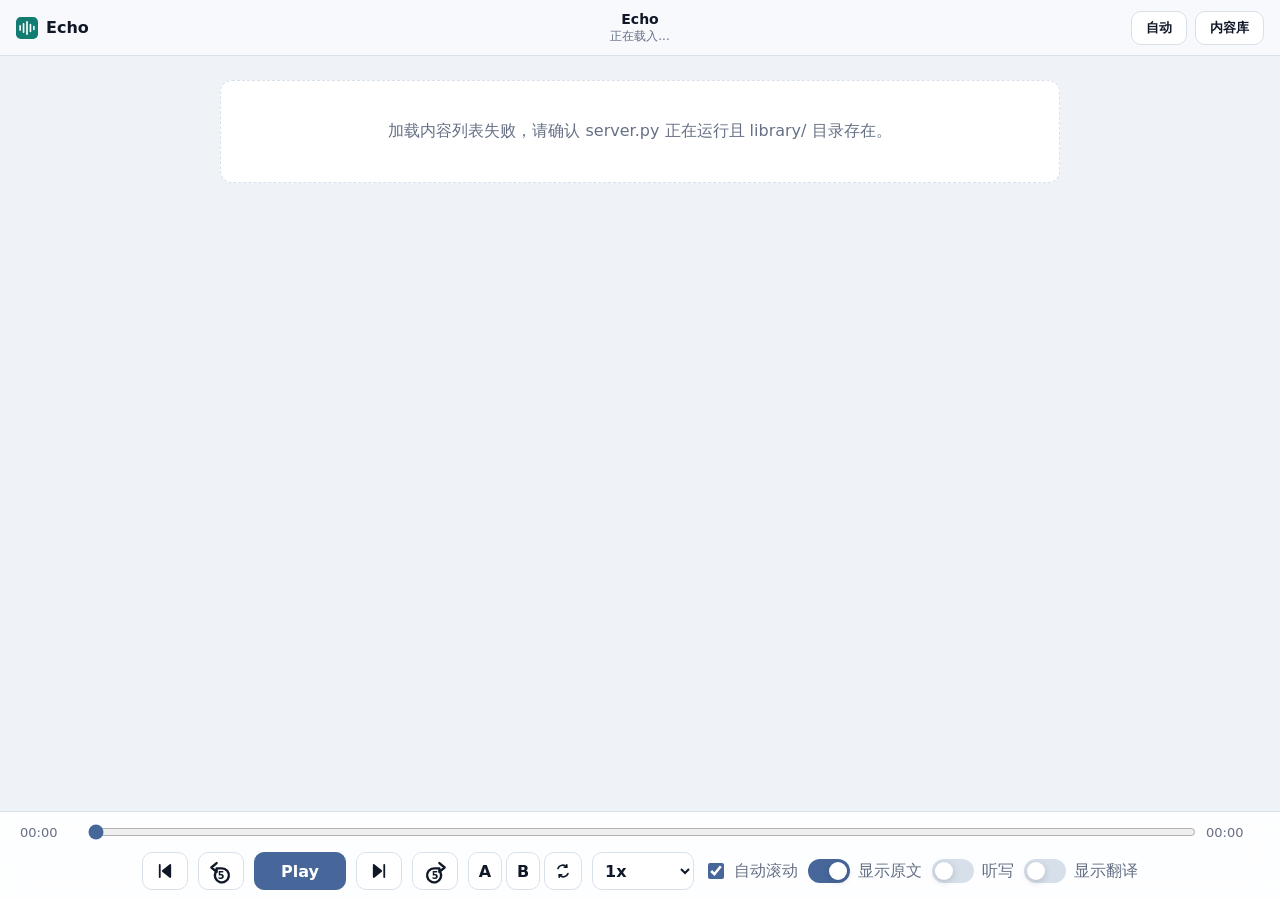
==== commit 032b7823: "feat(ui): add three-state theme toggle (auto/light/dark)" ====
--- a/index.html
+++ b/index.html
@@ -16,6 +16,15 @@
       rel="stylesheet"
       href="./ui/styles.css"
     />
+    <script>
+      // Apply the saved theme before first paint to avoid a flash of the wrong theme.
+      try {
+        const savedMode = localStorage.getItem("echo-theme-mode");
+        if (savedMode === "light" || savedMode === "dark") {
+          document.documentElement.dataset.theme = savedMode;
+        }
+      } catch {}
+    </script>
     <script
       defer
       src="./ui/srt.js"
@@ -44,16 +53,27 @@
         <strong id="trackName">Echo</strong>
         <span id="trackMeta">正在载入...</span>
       </div>
-      <button
-        id="libraryToggle"
-        class="library-toggle"
-        type="button"
-        aria-expanded="false"
-        aria-controls="catalog"
-        title="打开内容库"
-      >
-        内容库
-      </button>
+      <div class="top-actions">
+        <button
+          id="themeToggle"
+          class="theme-toggle"
+          type="button"
+          title="主题：跟随系统（点击切换为亮色）"
+          aria-label="主题模式：跟随系统，点击切换"
+        >
+          自动
+        </button>
+        <button
+          id="libraryToggle"
+          class="library-toggle"
+          type="button"
+          aria-expanded="false"
+          aria-controls="catalog"
+          title="打开内容库"
+        >
+          内容库
+        </button>
+      </div>
     </header>
 
     <main
--- a/ui/styles.css
+++ b/ui/styles.css
@@ -1,6 +1,7 @@
 /* ==========================================================================
    Echo — 冷灰 studio 设计令牌
-   亮色为默认；@media (prefers-color-scheme: dark) 提供暗色覆盖。
+   亮色为默认；暗色有两个入口：系统偏好（prefers-color-scheme）与
+   手动覆盖（html[data-theme="dark"]，见顶栏主题按钮）。
    ========================================================================== */
 
 :root {
@@ -49,8 +50,46 @@
   --shadow-2: 0 24px 60px rgba(16, 24, 40, 0.16);
 }
 
+/* 手动切换到暗色（顶栏主题按钮；优先级高于系统偏好） */
+:root[data-theme="dark"] {
+  color-scheme: dark;
+
+  --bg: #0b1220;
+  --panel: #16202f;
+  --panel-soft: #101827;
+
+  --text: #e5eaf1;
+  --text-soft: #c3ccd9;
+  --muted: #8b99ab;
+
+  --line: #273445;
+  --line-soft: #202c3c;
+
+  --hover-bg: #1c2940;
+  --hover-border: #3b4d66;
+
+  --accent: #4f74a4;
+  --accent-strong: #9dbde4;
+  --accent-soft: #1d2c42;
+  --on-accent: #ffffff;
+  --accent-ring: #5d84b8;
+
+  --danger: #f28b82;
+  --warning: #e5b567;
+
+  --mask: #33415a;
+
+  --sb-track-color: transparent;
+  --sb-thumb-color: #35455c;
+
+  --glass: rgba(13, 20, 33, 0.88);
+  --shadow-1: 0 10px 30px rgba(0, 0, 0, 0.4);
+  --shadow-2: 0 24px 60px rgba(0, 0, 0, 0.5);
+}
+
+/* 跟随系统：除非手动锁定为亮色，系统暗色时应用同一套暗色令牌 */
 @media (prefers-color-scheme: dark) {
-  :root {
+  :root:not([data-theme="light"]) {
     color-scheme: dark;
 
     --bg: #0b1220;
@@ -209,8 +248,23 @@
   font-size: 12px;
 }
 
+.top-actions {
+  justify-self: end;
+  display: flex;
+  align-items: center;
+  gap: 8px;
+}
+
+.theme-toggle {
+  min-height: 34px;
+  min-width: 56px;
+  padding: 0 12px;
+  border-radius: 10px;
+  font-size: 13px;
+  font-weight: 600;
+}
+
 .library-toggle {
-  justify-self: end;
   min-height: 34px;
   padding: 0 14px;
   border-radius: 10px;
